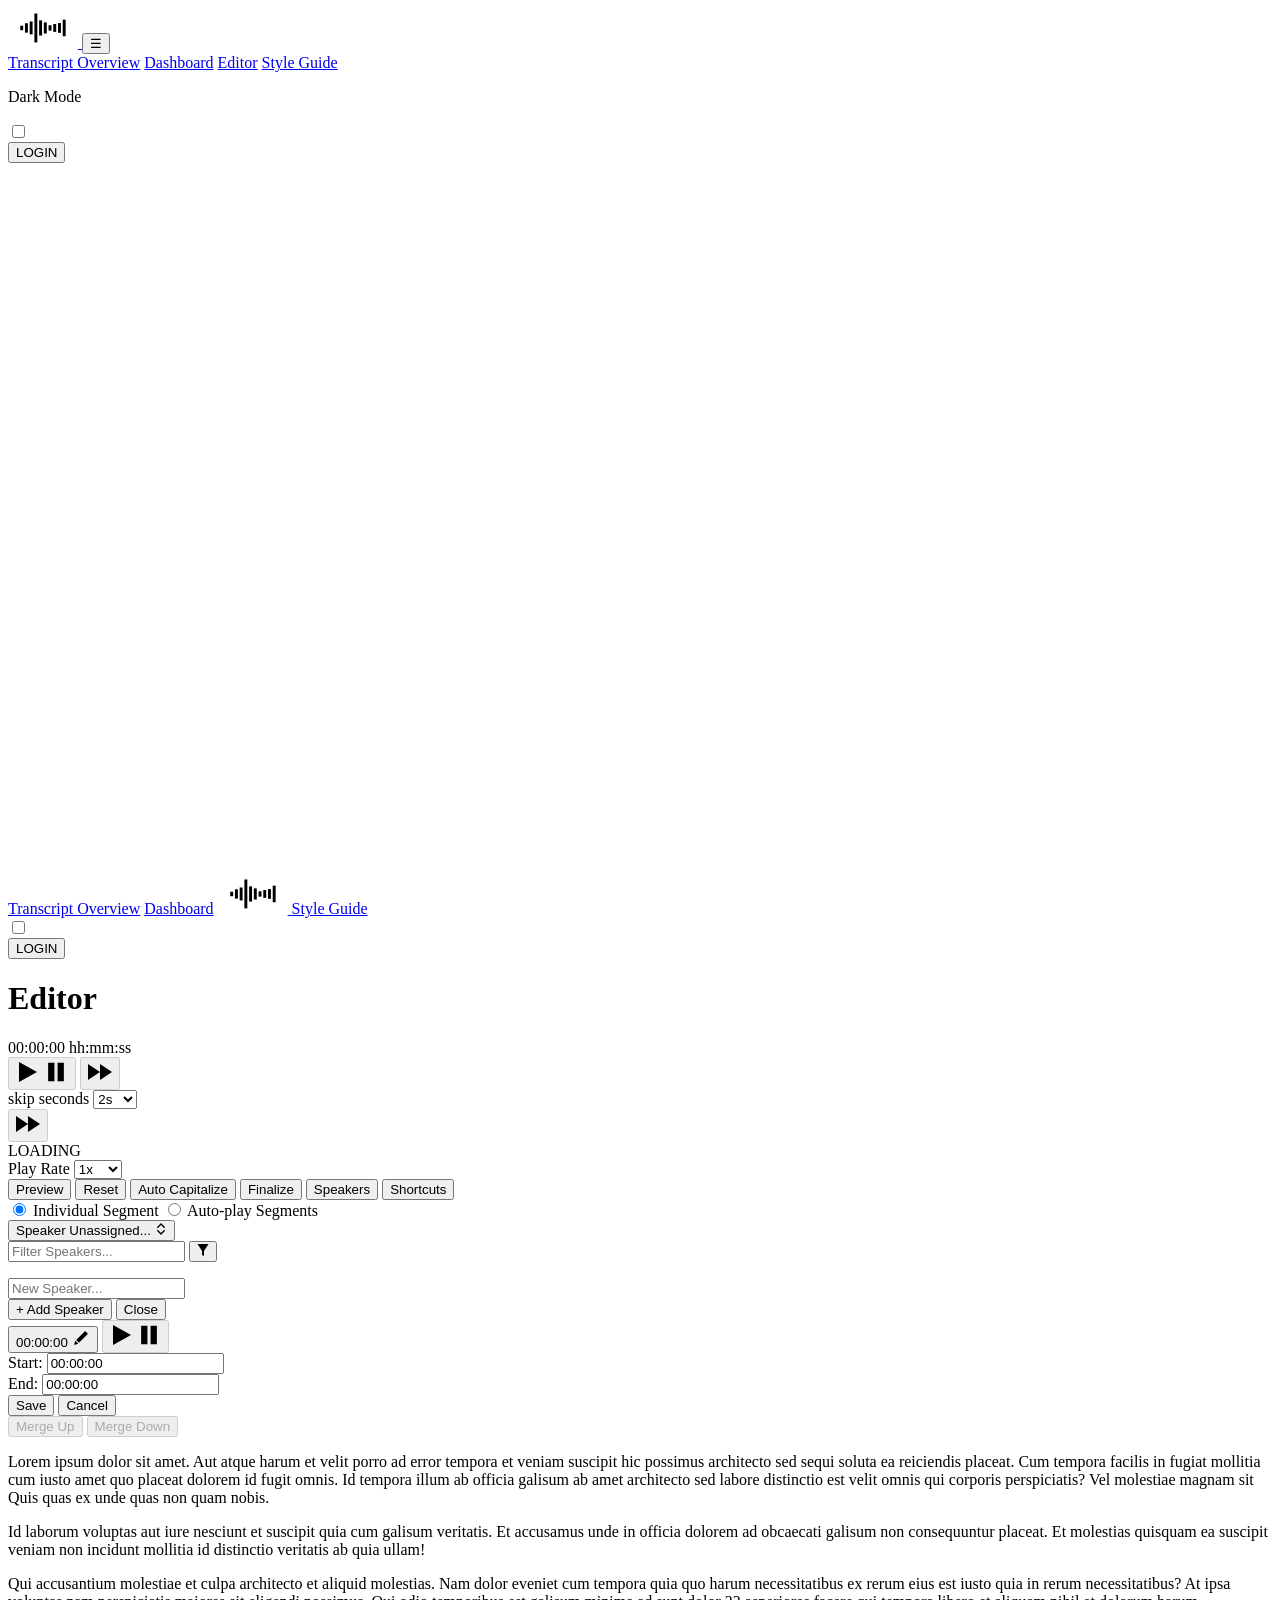
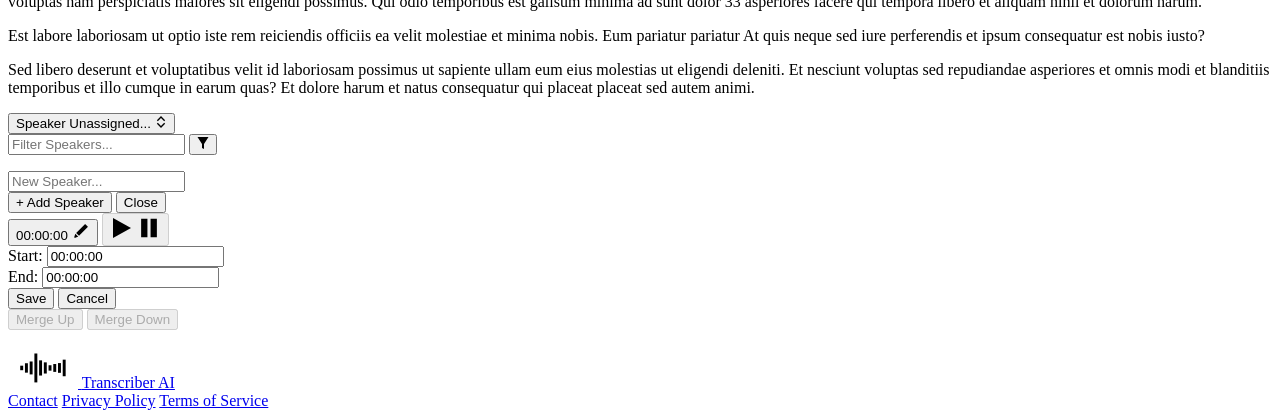
==== editor.html @ bf6d4cd0 "Initial commit" ====
<!doctype html>
<html lang="en" class="dark">

<head>
  <meta charset="UTF-8" />
  <link rel="icon" type="image/png" href="/portal/assets/transcriber_logo-flavicon-DVcnVPLh.png" />
  <meta name="viewport" content="width=device-width, initial-scale=1.0" />
  <title>Transcriber AI</title>
  <script type="module" crossorigin src="/portal/assets/main-BG_-lfPi.js"></script>
  <link rel="stylesheet" crossorigin href="/portal/assets/main-NK6e5gcP.css">
</head>

<body class="m-0 flex flex-col min-w-80 min-h-screen">
  <header class="flex sm:hidden justify-between p-4">
    <a class="hover:bg-transparent" href="/portal/">
      <svg width="70px" height="40px" role="image" viewBox="0 0 471 270" version="1.1"
        xmlns="http://www.w3.org/2000/svg" xmlns:xlink="http://www.w3.org/1999/xlink" xml:space="preserve"
        style="fill-rule:evenodd;clip-rule:evenodd;stroke-linejoin:round;stroke-miterlimit:1.5;">
        <title>Transcriber Logo</title>
        <g id="Transciber-Logo">
          <path
            d="M235.107,4.167L466.047,69.412L466.047,199.904L235.107,265.149L4.167,199.904L4.167,69.412L235.107,4.167Z"
            class="stroke-black dark:stroke-white" style="fill:none;stroke-width:8.33px;" />
          <g id="Wave">
            <rect x="368.607" y="78.678" width="19.803" height="111.961" class="fill-black dark:fill-white" />
            <rect x="336.74" y="101.739" width="19.803" height="65.838" class="fill-black dark:fill-white" />
            <rect x="304.873" y="108.167" width="19.803" height="52.981" class="fill-black dark:fill-white" />
            <rect x="273.006" y="116.445" width="19.803" height="36.426" class="fill-black dark:fill-white" />
            <rect x="241.139" y="96.951" width="19.803" height="75.414" class="fill-black dark:fill-white" />
            <rect x="209.272" y="83.455" width="19.803" height="102.407" class="fill-black dark:fill-white" />
            <rect x="177.405" y="37.038" width="19.803" height="195.241" class="fill-black dark:fill-white" />
            <rect x="145.537" y="91.024" width="19.803" height="87.268" class="fill-black dark:fill-white" />
            <rect x="113.67" y="102.878" width="19.803" height="63.559" class="fill-black dark:fill-white" />
            <rect x="81.803" y="119.384" width="19.803" height="30.549" class="fill-black dark:fill-white" />
          </g>
        </g>
      </svg>
    </a>
    <button id="toggle-nav" class="border px-4">&#9776;</button>
    <div id="mobile-nav" style="height: calc(100vh - 5rem);" class="hidden absolute top-20 left-0 w-full z-10 bg-white dark:bg-black flex-col divide-y divide-gray-dark">
      <a class="text-black dark:text-white flex-1 flex justify-center items-center" href="/portal/transcript-overview.html">Transcript
        Overview</a>
      <a class="text-black dark:text-white flex-1 flex justify-center items-center" href="/portal/user-dashboard.html">Dashboard</a>
      <a class="text-black dark:text-white flex-1 flex justify-center items-center" href="/portal/editor.html">Editor</a>
      <a class="text-black dark:text-white flex-1 flex justify-center items-center" href="/portal/style-guide.html">Style Guide</a>
      <div class="flex justify-between items-center p-4">
        <p>Dark Mode</p>
        <div class="darkmode-toggle toggle-switch">
          <label class="switch-label">
            <input type="checkbox" class="switch" name="darkmode">
            <span class="slider"></span>
          </label>
        </div>
      </div>
      <button class="p-4">LOGIN</button>
    </div>
  </header>
  <header class="w-full max-w-screen-xl mx-auto p-4 hidden sm:flex place-items-center border-b border-gray">
    <div id="nav" class="flex flex-col sm:flex-row justify-center items-center flex-1 gap-4">
      <a class="text-black dark:text-white" href="/portal/transcript-overview.html">Transcript
        Overview</a>
      <a class="text-black dark:text-white" href="/portal/user-dashboard.html">Dashboard</a>
      <a class="hover:bg-transparent" href="/portal/">
        <svg width="70px" height="40px" role="image" viewBox="0 0 471 270" version="1.1"
          xmlns="http://www.w3.org/2000/svg" xmlns:xlink="http://www.w3.org/1999/xlink" xml:space="preserve"
          style="fill-rule:evenodd;clip-rule:evenodd;stroke-linejoin:round;stroke-miterlimit:1.5;">
          <title>Transcriber Logo</title>
          <g id="Transciber-Logo">
            <path
              d="M235.107,4.167L466.047,69.412L466.047,199.904L235.107,265.149L4.167,199.904L4.167,69.412L235.107,4.167Z"
              class="stroke-black dark:stroke-white" style="fill:none;stroke-width:8.33px;" />
            <g id="Wave">
              <rect x="368.607" y="78.678" width="19.803" height="111.961" class="fill-black dark:fill-white" />
              <rect x="336.74" y="101.739" width="19.803" height="65.838" class="fill-black dark:fill-white" />
              <rect x="304.873" y="108.167" width="19.803" height="52.981" class="fill-black dark:fill-white" />
              <rect x="273.006" y="116.445" width="19.803" height="36.426" class="fill-black dark:fill-white" />
              <rect x="241.139" y="96.951" width="19.803" height="75.414" class="fill-black dark:fill-white" />
              <rect x="209.272" y="83.455" width="19.803" height="102.407" class="fill-black dark:fill-white" />
              <rect x="177.405" y="37.038" width="19.803" height="195.241" class="fill-black dark:fill-white" />
              <rect x="145.537" y="91.024" width="19.803" height="87.268" class="fill-black dark:fill-white" />
              <rect x="113.67" y="102.878" width="19.803" height="63.559" class="fill-black dark:fill-white" />
              <rect x="81.803" y="119.384" width="19.803" height="30.549" class="fill-black dark:fill-white" />
            </g>
          </g>
        </svg>
      </a>
      <a class="text-black dark:text-white" href="/portal/style-guide.html">Style Guide</a>
    </div>
    <div class="flex flex-col sm:flex-row place-items-center gap-4">
      <div class="darkmode-toggle toggle-switch">
        <label class="switch-label">
          <input type="checkbox" class="switch" name="darkmode">
          <span class="slider"></span>
        </label>
      </div>
      <button class="btn">LOGIN</button>
    </div>
  </header>
  <div class="flex-1 max-w-screen-xl w-full flex flex-col mx-auto pt-8 px-4 xl:px-0">
    <h1>Editor</h1>
    <div id="player--main" class="flex border border-b-0">
      <div class="grid">
        <div class="flex flex-col justify-center items-center p-4 border-b">
          <span id="player--timer" class="text-4xl">00:00:00</span>
          <span id="player--total-time" class="text-gray">hh:mm:ss</span>
        </div>
        <div class="flex">
          <button 
          disabled 
          id="player--play-pause" 
          class="px-4 disabled:cursor-not-allowed disabled:hover:bg-transparent flex justify-center items-center group"> 
            <svg xmlns="http://www.w3.org/2000/svg"
             id="play-svg"
             width="24" 
             height="24" 
             viewBox="0 0 24 24" 
             class="fill-black dark:fill-white group-hover:fill-black group-hover:fill-black  dark:group-disabled:fill-gray">
              <path d="M3 22v-20l18 10-18 10z"/>
            </svg>
            <svg xmlns="http://www.w3.org/2000/svg"
             id="pause-svg"
             width="24" 
             height="24" 
             viewBox="0 0 24 24"
             class="hidden fill-black dark:fill-white group-hover:fill-black group-hover:fill-black dark:group-disabled:fill-gray">
                <path d="M10.426 21.248H4.13V2.752h6.296v18.496ZM19.87 2.752h-6.296v18.496h6.296V2.752Z"/>
            </svg>
          </button>
          <button 
          disabled 
          id="player--skip-back" 
          class="px-4 border-r rotate-180 disabled:cursor-not-allowed disabled:hover:bg-transparent flex justify-center items-center group"> 
            <svg xmlns="http://www.w3.org/2000/svg" 
            width="24"
            height="24" 
            viewBox="0 0 24 24"
            class="fill-black dark:fill-white group-hover:fill-black group-hover:fill-black  dark:group-disabled:fill-gray">
              <path d="M12 12l-12 8v-16l12 8zm0-8v16l12-8-12-8z"/>
            </svg>
          </button>
          <div class="flex border-x justify-center items-center gap-2">
            <label for="player--skip-seconds" class="sr-only">skip seconds</label>
            <select class="text-center p-2 transition ease-in-out duration-150" id="player--skip-seconds">
              <option value="2" selected>2s</option>
              <option value="3">3s</option>
              <option value="4">4s</option>
              <option value="5">5s</option>
              <option value="6">6s</option>
              <option value="7">7s</option>
              <option value="8">8s</option>
              <option value="9">9s</option>
              <option value="10">10s</option>
            </select>
          </div>
          <button 
          disabled 
          id="player--skip-forward" 
          class="px-4 disabled:cursor-not-allowed disabled:hover:bg-transparent flex justify-center items-center group"> 
            <svg xmlns="http://www.w3.org/2000/svg" 
            width="24" 
            height="24" 
            viewBox="0 0 24 24"
            class="fill-black dark:fill-white group-hover:fill-black group-hover:fill-black  dark:group-disabled:fill-gray">
              <path d="M12 12l-12 8v-16l12 8zm0-8v16l12-8-12-8z"/>
            </svg>
          </button>
        </div>
        
      </div>
      
      <div id="waveform" class="border-l flex-1 overflow-x-auto flex justify-center items-center">
        <div id="waveform--loader" class="w-28">LOADING<span data-spinner="simpleDots"></span></div>
      </div>
    </div>
    <div id="player--extras" class="flex flex-row flex-wrap border border-b-0">
      <div class="flex border-b border-r p-2 justify-center items-center gap-2">
        <label for="player--play-rate" class="sr-only">Play Rate</label>
        <select class="text-center transition ease-in-out duration-150" id="player--play-rate">
          <option value="1" selected>1x</option>
          <option value="1.1">1.1x</option>
          <option value="1.2">1.2x</option>
          <option value="1.3">1.3x</option>
          <option value="1.4">1.4x</option>
          <option value="1.5">1.5x</option>
          <option value="2">2x</option>
        </select>
      </div>
      <button id="player--preview" class="px-4 py-2 border-b border-r flex-1 ">Preview</button>
      <button id="player--reset" class="px-4 py-2 border-b border-r flex-1 ">Reset</button>
      <button id="player--capitalize" class="px-4 py-2 border-b border-r flex-1 whitespace-nowrap">Auto Capitalize</button>
      <button id="player--finalize" class="px-4 py-2 border-b border-r flex-1 self-baseline sm:self-auto">Finalize</button>
      <button id="player--speakers" class="px-4 py-2 border-b border-r flex-1 self-baseline sm:self-auto">Speakers</button>
      <button id="player--shortcuts" class="px-4 py-2 border-b border-r flex-1 self-baseline sm:self-auto">Shortcuts</button>
      <form id="player--segments" class="flex-1 btn-group flex-col sm:flex-row border-b">
        <input id="segment-single" value="single" name="segment-choice" type="radio" checked>
        <label for="segment-single" class="btn-group--label flex-1 flex justify-center items-center text-center border-none whitespace-nowrap">Individual Segment</label>
        <input id="segment-auto" value="auto" name="segment-choice" type="radio">
        <label for="segment-auto" class="btn-group--label flex-1 flex justify-center items-center text-center border-none whitespace-nowrap">Auto-play Segments</label>
      </form>
    </div>

    <!-- Individual Segment -->
    <div class="segment border flex my-8">
      <div class="segment--controls flex flex-col relative w-56 border-r mb-[-1px]">
        <!--  speaker -->
        <button role="button" class="segment--speaker-select flex justify-between items-center p-2 border-b group">
          <span class="segment--speaker-assigned">Speaker Unassigned...</span>
          <svg xmlns="http://www.w3.org/2000/svg" width="12px" height="12px" viewBox="0 0 24 24">
            <path class="group-hover:fill-white fill-black dark:group-hover:fill-black dark:fill-white"
            d="m3.719 15.434 1.952-1.992 6.332 6.573 6.326-6.573 1.952 1.992L12.003 24l-8.284-8.566ZM3.719 8.566l1.952 1.992 6.332-6.573 6.326 6.573 1.952-1.992L12.003 0 3.719 8.566Z"/>
          </svg>
        </button>
        <div class="segment--speaker hidden border flex flex-col max-w-80 absolute bg-white dark:bg-black">
          <div class="segment--speaker-filter flex border-b transition ease-in-out duration-150">
            <input type="text" name="filter-speakers" class="flex-1 border-l px-4 py-2" placeholder="Filter Speakers...">
            <button
              class="px-4 py-2 group">
              <svg xmlns="http://www.w3.org/2000/svg" width="12" height="12" viewBox="0 0 24 24">
                <path 
                 class="group-hover:fill-white fill-black dark:group-hover:fill-black dark:fill-white"
                 d="M1 0h22l-9 14.094v9.906l-4-2v-7.906z"/>
              </svg>
            </button>
          </div>
          <ul class="segment--speaker-dropdown overflow-auto">
            <!-- filled by js -->
          </ul>
          <div class="segment--speaker-new flex border-t">
            <input type="text" name="new-speaker" class="flex-1 border-l px-4 py-2" placeholder="New Speaker...">
          </div>
          <button class="segment--speaker-add border-t py-2 px-4">+ Add Speaker</button>
          <button class="segment--speaker-close border-t py-2 px-4">Close</button>
        </div>
        <!-- Segment's time and play/pause -->
        <div class="flex">
          <button role="button" aria-label="edit time" class="segment--edit-time-btn text-xl py-2 p-4 flex items-center justify-center flex-1 border-r group">
            <span>00:00:00</span>
            <svg
             width="18"
             height="18"
             class="fill-black dark:fill-white group-hover:fill-black group-hover:fill-black  dark:group-disabled:fill-gray ml-2" 
             viewBox="0 0 24 24" xmlns="http://www.w3.org/2000/svg">
              <path d="m4.481 15.659c-1.334 3.916-1.48 4.232-1.48 4.587 0 .528.46.749.749.749.352 0 .668-.137 4.574-1.492zm1.06-1.061 3.846 3.846 11.321-11.311c.195-.195.293-.45.293-.707 0-.255-.098-.51-.293-.706-.692-.691-1.742-1.74-2.435-2.432-.195-.195-.451-.293-.707-.293-.254 0-.51.098-.706.293z" />
            </svg>
          </button>
         
          <button 
            disabled
            role="button"
            aria-label="play pause"
            play-time="34"
            class="segment--play-pause px-4 disabled:cursor-not-allowed disabled:hover:bg-transparent flex justify-center items-center group"> 
              <svg xmlns="http://www.w3.org/2000/svg"
              width="24" 
              height="24" 
              viewBox="0 0 24 24" 
              class="fill-black play-svg dark:fill-white group-hover:fill-black group-hover:fill-black  dark:group-disabled:fill-gray">
                <path d="M3 22v-20l18 10-18 10z"/>
              </svg>
              <svg xmlns="http://www.w3.org/2000/svg"
              width="24" 
              height="24" 
              viewBox="0 0 24 24"
              class="hidden pause-svg fill-black dark:fill-white group-hover:fill-black group-hover:fill-black dark:group-disabled:fill-gray">
                  <path d="M10.426 21.248H4.13V2.752h6.296v18.496ZM19.87 2.752h-6.296v18.496h6.296V2.752Z"/>
              </svg>
          </button>
        </div>
        <div class="segment--edit-time hidden border-t">
          <div class="flex justify-center items-center px-4 pt-2">
            <span class="text-sm text-right w-12">Start:</span> <input type="text" name="start-time" maxlength="8" class="w-24 px-2" value="00:00:00">
          </div>
          <div class="flex justify-center items-center px-4 pb-2">
            <span class="text-sm text-right w-12">End:</span> <input type="text" name="end-time" maxlength="8" class="w-24 px-2" value="00:00:00">
          </div>
          <div class="flex items-center border-t">
            <button type="button" class="segment--edit-time-save text-sm px-4 py-2 flex-1 disabled:text-gray disabled:cursor-not-allowed border-r">Save</button>
            <button type="button" class="segment--edit-time-cancel text-sm px-4 py-2 flex-1 disabled:text-gray disabled:cursor-not-allowedr">Cancel</button>
          </div>
        </div>
        <!-- Segment's Merge Buttons -->
        <div class="flex border-t border-b">
          <button disabled class="merge-up flex-1 text-sm px-4 py-2 disabled:text-gray disabled:cursor-not-allowed border-r">Merge Up</button>
          <button disabled class="merge-down flex-1 whitespace-nowrap text-sm px-4 py-2 disabled:text-gray disabled:cursor-not-allowed">Merge Down</button>
        </div>
        
      </div>
      <div class="segment--text flex-1 py-2 px-4 focus:outline focus:outline-2 focus:outline-blue focus:outline-offset-[-4px]" contenteditable="true">
        <p>Lorem ipsum dolor sit amet. Aut atque harum et velit porro ad error tempora et veniam suscipit hic possimus architecto sed sequi 
          soluta ea reiciendis placeat. Cum tempora facilis in fugiat mollitia cum iusto amet quo placeat dolorem id fugit omnis. Id tempora 
          illum ab officia galisum ab amet architecto sed labore distinctio est velit omnis qui corporis perspiciatis? Vel molestiae magnam 
          sit Quis quas ex unde quas non quam nobis.</p>
        <p>Id laborum voluptas aut iure nesciunt et suscipit quia cum galisum veritatis. Et accusamus unde in officia dolorem ad obcaecati
          galisum non consequuntur placeat. Et molestias quisquam ea suscipit veniam non incidunt mollitia id distinctio veritatis ab quia ullam!</p>
        <p>Qui accusantium molestiae et culpa architecto et aliquid molestias. Nam dolor eveniet cum tempora quia quo harum necessitatibus ex rerum 
          eius est iusto quia in rerum necessitatibus? At ipsa voluptas nam perspiciatis maiores sit eligendi possimus. Qui odio temporibus est 
          galisum minima ad sunt dolor 33 asperiores facere qui tempora libero et aliquam nihil et dolorum harum. </p>
        <p>Est labore laboriosam ut optio iste rem reiciendis officiis ea velit molestiae et minima nobis. Eum pariatur pariatur At quis neque sed 
          iure perferendis et ipsum consequatur est nobis iusto? </p>
        <p>Sed libero deserunt et voluptatibus velit id laboriosam possimus ut sapiente ullam eum eius molestias ut eligendi deleniti. 
          Et nesciunt voluptas sed repudiandae asperiores et omnis modi et blanditiis temporibus et illo cumque in earum quas? Et dolore 
          harum et natus consequatur qui placeat placeat sed autem animi. </p>
      </div>
    </div>

        <!-- Individual Segment -->
        <div class="segment border flex my-8">
          <div class="segment--controls flex flex-col relative w-56 border-r mb-[-1px]">
            <!--  speaker -->
            <button role="button" class="segment--speaker-select flex justify-between items-center p-2 border-b group">
              <span class="segment--speaker-assigned">Speaker Unassigned...</span>
              <svg xmlns="http://www.w3.org/2000/svg" width="12px" height="12px" viewBox="0 0 24 24">
                <path class="group-hover:fill-white fill-black dark:group-hover:fill-black dark:fill-white"
                d="m3.719 15.434 1.952-1.992 6.332 6.573 6.326-6.573 1.952 1.992L12.003 24l-8.284-8.566ZM3.719 8.566l1.952 1.992 6.332-6.573 6.326 6.573 1.952-1.992L12.003 0 3.719 8.566Z"/>
              </svg>
            </button>
            <div class="segment--speaker hidden border flex flex-col max-w-80 absolute bg-white dark:bg-black">
              <div class="segment--speaker-filter flex border-b transition ease-in-out duration-150">
                <input type="text" name="filter-speakers" class="flex-1 border-l px-4 py-2" placeholder="Filter Speakers...">
                <button
                  class="px-4 py-2 group">
                  <svg xmlns="http://www.w3.org/2000/svg" width="12" height="12" viewBox="0 0 24 24">
                    <path 
                     class="group-hover:fill-white fill-black dark:group-hover:fill-black dark:fill-white"
                     d="M1 0h22l-9 14.094v9.906l-4-2v-7.906z"/>
                  </svg>
                </button>
              </div>
              <ul class="segment--speaker-dropdown overflow-auto">
                <!-- filled by js -->
              </ul>
              <div class="segment--speaker-new flex border-t">
                <input type="text" name="new-speaker" class="flex-1 border-l px-4 py-2" placeholder="New Speaker...">
              </div>
              <button class="segment--speaker-add border-t py-2 px-4">+ Add Speaker</button>
              <button class="segment--speaker-close border-t py-2 px-4">Close</button>
            </div>
            <!-- Segment's time and play/pause -->
            <div class="flex">
              <button role="button" aria-label="edit time" class="segment--edit-time-btn text-xl py-2 p-4 flex items-center justify-center flex-1 border-r group">
                <span>00:00:00</span>
                <svg
                 width="18"
                 height="18"
                 class="fill-black dark:fill-white group-hover:fill-black group-hover:fill-black  dark:group-disabled:fill-gray ml-2" 
                 viewBox="0 0 24 24" xmlns="http://www.w3.org/2000/svg">
                  <path d="m4.481 15.659c-1.334 3.916-1.48 4.232-1.48 4.587 0 .528.46.749.749.749.352 0 .668-.137 4.574-1.492zm1.06-1.061 3.846 3.846 11.321-11.311c.195-.195.293-.45.293-.707 0-.255-.098-.51-.293-.706-.692-.691-1.742-1.74-2.435-2.432-.195-.195-.451-.293-.707-.293-.254 0-.51.098-.706.293z" />
                </svg>
              </button>
             
              <button 
                disabled
                role="button"
                aria-label="play pause"
                play-time="55"
                class="segment--play-pause px-4 disabled:cursor-not-allowed disabled:hover:bg-transparent flex justify-center items-center group"> 
                  <svg xmlns="http://www.w3.org/2000/svg"
                  width="24" 
                  height="24" 
                  viewBox="0 0 24 24" 
                  class="fill-black play-svg dark:fill-white group-hover:fill-black group-hover:fill-black  dark:group-disabled:fill-gray">
                    <path d="M3 22v-20l18 10-18 10z"/>
                  </svg>
                  <svg xmlns="http://www.w3.org/2000/svg"
                  width="24" 
                  height="24" 
                  viewBox="0 0 24 24"
                  class="hidden pause-svg fill-black dark:fill-white group-hover:fill-black group-hover:fill-black dark:group-disabled:fill-gray">
                      <path d="M10.426 21.248H4.13V2.752h6.296v18.496ZM19.87 2.752h-6.296v18.496h6.296V2.752Z"/>
                  </svg>
              </button>
            </div>
            <div class="segment--edit-time hidden border-t">
              <div class="flex justify-center items-center px-4 pt-2">
                <span class="text-sm text-right w-12">Start:</span> <input type="text" name="start-time" maxlength="8" class="w-24 px-2" value="00:00:00">
              </div>
              <div class="flex justify-center items-center px-4 pb-2">
                <span class="text-sm text-right w-12">End:</span> <input type="text" name="end-time" maxlength="8" class="w-24 px-2" value="00:00:00">
              </div>
              <div class="flex items-center border-t">
                <button type="button" class="segment--edit-time-save text-sm px-4 py-2 flex-1 disabled:text-gray disabled:cursor-not-allowed border-r">Save</button>
                <button type="button" class="segment--edit-time-cancel text-sm px-4 py-2 flex-1 disabled:text-gray disabled:cursor-not-allowedr">Cancel</button>
              </div>
            </div>
            <!-- Segment's Merge Buttons -->
            <div class="flex border-t border-b">
              <button disabled class="merge-up flex-1 text-sm px-4 py-2 disabled:text-gray disabled:cursor-not-allowed border-r">Merge Up</button>
              <button disabled class="merge-down flex-1 text-sm whitespace-nowrap px-4 py-2 disabled:text-gray disabled:cursor-not-allowed">Merge Down</button>
            </div>
            
          </div>
          <div class="segment--text flex-1 py-2 px-4 focus:outline focus:outline-2 focus:outline-blue focus:outline-offset-[-4px]" contenteditable="true">
            
          </div>
        </div>
 
  </div> <!--  end of main content -->
  <footer
    class="w-full max-w-screen-xl mx-auto flex flex-col md:flex-row justify-between items-center gap-4 border-gray border-t py-8 px-4">
    <a href="#" class="flex items-center hover:bg-transparent hover:text-black dark:hover:text-white gap-4 font-serif font-bold text-black dark:text-white">
      <svg width="70px" height="40px" role="image" viewBox="0 0 471 270" version="1.1"
        xmlns="http://www.w3.org/2000/svg" xmlns:xlink="http://www.w3.org/1999/xlink" xml:space="preserve"
        style="fill-rule:evenodd;clip-rule:evenodd;stroke-linejoin:round;stroke-miterlimit:1.5;">
        <title>Transcriber Logo</title>
        <g id="Transciber-Logo">
          <path
            d="M235.107,4.167L466.047,69.412L466.047,199.904L235.107,265.149L4.167,199.904L4.167,69.412L235.107,4.167Z"
            class="stroke-black dark:stroke-white" style="fill:none;stroke-width:8.33px;" />
          <g id="Wave">
            <rect x="368.607" y="78.678" width="19.803" height="111.961" class="fill-black dark:fill-white" />
            <rect x="336.74" y="101.739" width="19.803" height="65.838" class="fill-black dark:fill-white" />
            <rect x="304.873" y="108.167" width="19.803" height="52.981" class="fill-black dark:fill-white" />
            <rect x="273.006" y="116.445" width="19.803" height="36.426" class="fill-black dark:fill-white" />
            <rect x="241.139" y="96.951" width="19.803" height="75.414" class="fill-black dark:fill-white" />
            <rect x="209.272" y="83.455" width="19.803" height="102.407" class="fill-black dark:fill-white" />
            <rect x="177.405" y="37.038" width="19.803" height="195.241" class="fill-black dark:fill-white" />
            <rect x="145.537" y="91.024" width="19.803" height="87.268" class="fill-black dark:fill-white" />
            <rect x="113.67" y="102.878" width="19.803" height="63.559" class="fill-black dark:fill-white" />
            <rect x="81.803" y="119.384" width="19.803" height="30.549" class="fill-black dark:fill-white" />
          </g>
        </g>
      </svg>
      <span class="text-3xl font-bold">Transcriber AI</span>
    </a>
    <div class="flex place-items-center gap-8">
      <a href="#" class="font-serif text-black dark:text-white text-2xl font-bold">Contact</a>
      <a href="#" class="font-serif text-black dark:text-white text-2xl font-bold">Privacy Policy</a>
      <a href="#" class="font-serif text-black dark:text-white text-2xl font-bold">Terms of Service</a>
    </div>
  </footer>

</body>

</html>
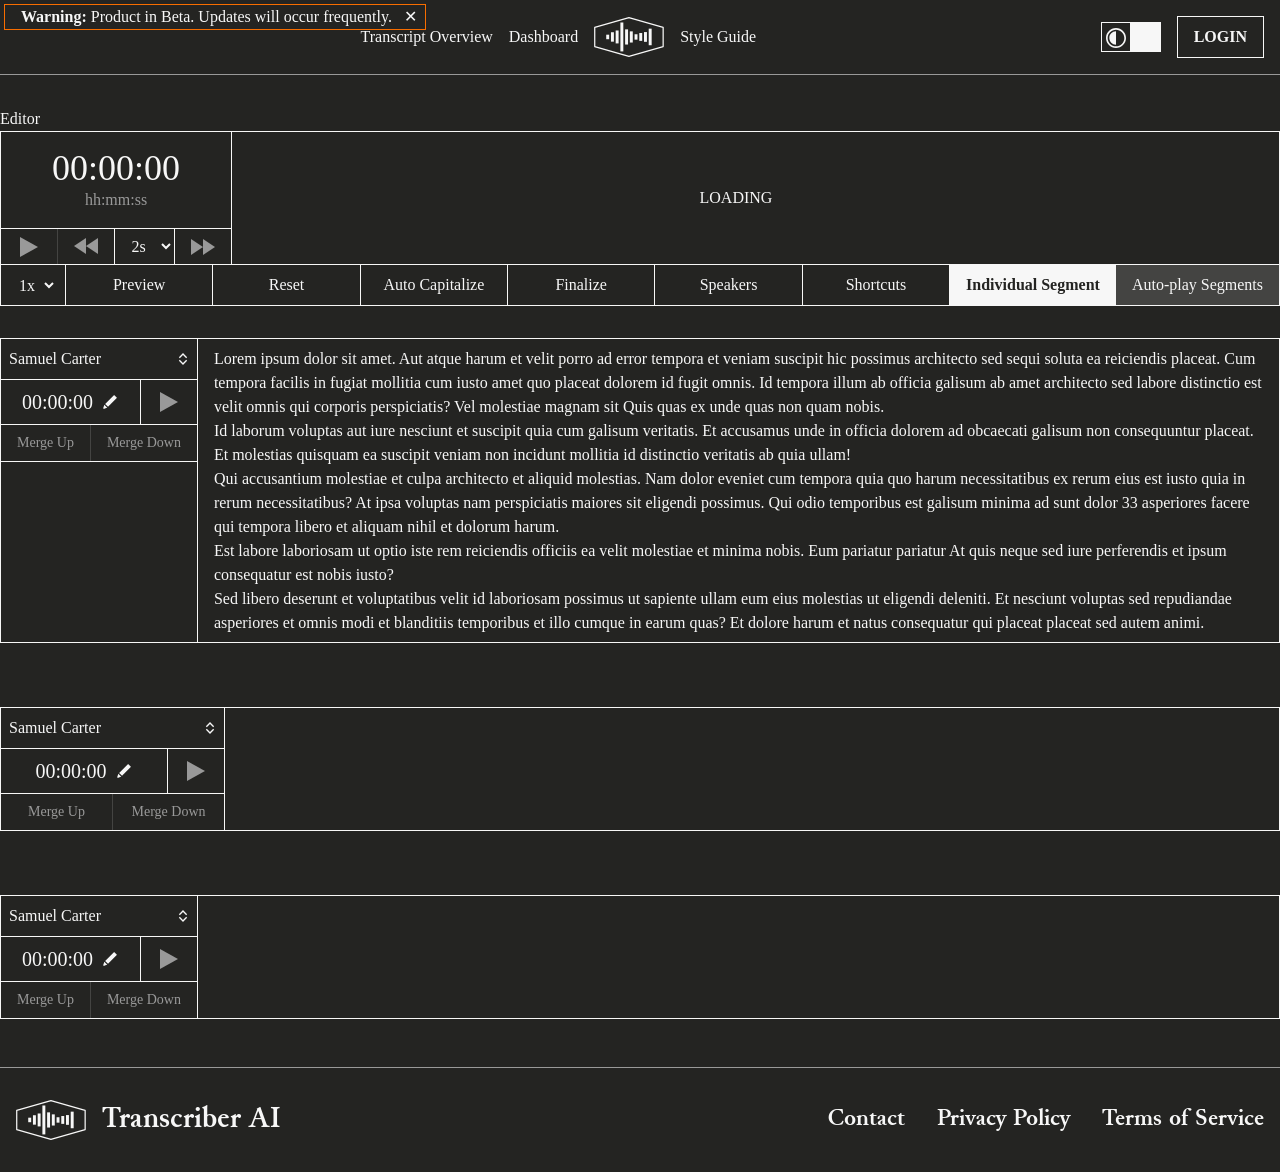
==== commit 823d9339: "remove old paths" ====
--- a/editor.html
+++ b/editor.html
@@ -1,19 +1,19 @@
 <!doctype html>
-<html lang="en" class="dark">
+<html lang="en" class="dark hidden">
 
 <head>
   <meta charset="UTF-8" />
-  <link rel="icon" type="image/png" href="/portal/assets/transcriber_logo-flavicon-DVcnVPLh.png" />
+  <link rel="icon" type="image/png" href="/assets/transcriber_logo-flavicon-DVcnVPLh.png" />
   <meta name="viewport" content="width=device-width, initial-scale=1.0" />
   <title>Transcriber AI</title> 
-  <script type="module" crossorigin src="/portal/assets/main-BG_-lfPi.js"></script>
-  <link rel="stylesheet" crossorigin href="/portal/assets/main-NK6e5gcP.css">
+  <script type="module" crossorigin src="/assets/main-DPgupwH3.js"></script>
+  <link rel="stylesheet" crossorigin href="/assets/main-DjX2tIfn.css">
 </head>
 
 <body class="m-0 flex flex-col min-w-80 min-h-screen">
   <header class="flex sm:hidden justify-between p-4">
-    <a class="hover:bg-transparent" href="/portal/">
+    <a class="hover:bg-transparent" href="/">
       <svg width="70px" height="40px" role="image" viewBox="0 0 471 270" version="1.1"
         xmlns="http://www.w3.org/2000/svg" xmlns:xlink="http://www.w3.org/1999/xlink" xml:space="preserve"
         style="fill-rule:evenodd;clip-rule:evenodd;stroke-linejoin:round;stroke-miterlimit:1.5;">
@@ -39,11 +39,11 @@
     </a>
     <button id="toggle-nav" class="border px-4">&#9776;</button>
     <div id="mobile-nav" style="height: calc(100vh - 5rem);" class="hidden absolute top-20 left-0 w-full z-10 bg-white dark:bg-black flex-col divide-y divide-gray-dark">
-      <a class="text-black dark:text-white flex-1 flex justify-center items-center" href="/portal/transcript-overview.html">Transcript
+      <a class="text-black dark:text-white flex-1 flex justify-center items-center" href="/transcript-overview.html">Transcript
         Overview</a>
-      <a class="text-black dark:text-white flex-1 flex justify-center items-center" href="/portal/user-dashboard.html">Dashboard</a>
-      <a class="text-black dark:text-white flex-1 flex justify-center items-center" href="/portal/editor.html">Editor</a>
-      <a class="text-black dark:text-white flex-1 flex justify-center items-center" href="/portal/style-guide.html">Style Guide</a>
+      <a class="text-black dark:text-white flex-1 flex justify-center items-center" href="/user-dashboard.html">Dashboard</a>
+      <a class="text-black dark:text-white flex-1 flex justify-center items-center" href="/editor.html">Editor</a>
+      <a class="text-black dark:text-white flex-1 flex justify-center items-center" href="/style-guide.html">Style Guide</a>
       <div class="flex justify-between items-center p-4">
         <p>Dark Mode</p>
         <div class="darkmode-toggle toggle-switch">
@@ -58,10 +58,10 @@
   </header>
   <header class="w-full max-w-screen-xl mx-auto p-4 hidden sm:flex place-items-center border-b border-gray">
     <div id="nav" class="flex flex-col sm:flex-row justify-center items-center flex-1 gap-4">
-      <a class="text-black dark:text-white" href="/portal/transcript-overview.html">Transcript
+      <a class="text-black dark:text-white" href="/transcript-overview.html">Transcript
         Overview</a>
-      <a class="text-black dark:text-white" href="/portal/user-dashboard.html">Dashboard</a>
-      <a class="hover:bg-transparent" href="/portal/">
+      <a class="text-black dark:text-white" href="/user-dashboard.html">Dashboard</a>
+      <a class="hover:bg-transparent" href="/">
         <svg width="70px" height="40px" role="image" viewBox="0 0 471 270" version="1.1"
           xmlns="http://www.w3.org/2000/svg" xmlns:xlink="http://www.w3.org/1999/xlink" xml:space="preserve"
           style="fill-rule:evenodd;clip-rule:evenodd;stroke-linejoin:round;stroke-miterlimit:1.5;">
@@ -85,7 +85,7 @@
           </g>
         </svg>
       </a>
-      <a class="text-black dark:text-white" href="/portal/style-guide.html">Style Guide</a>
+      <a class="text-black dark:text-white" href="/style-guide.html">Style Guide</a>
     </div>
     <div class="flex flex-col sm:flex-row place-items-center gap-4">
       <div class="darkmode-toggle toggle-switch">
@@ -97,8 +97,17 @@
       <button class="btn">LOGIN</button>
     </div>
   </header>
-  <div class="flex-1 max-w-screen-xl w-full flex flex-col mx-auto pt-8 px-4 xl:px-0">
+
+  <div id="beta-warning" class="hidden fixed top-0 left-0 right-0 items-center p-1">
+    <div class="border border-orange bg-white text-black dark:bg-black dark:text-white pl-4">
+      <span class="font-bold">Warning:</span> Product in Beta. Updates will occur frequently.
+      <button type="button" id="close-warning" class="px-2"> &#10005; </button>
+    </div>
+  </div>
+  
+  <div class="flex-1 max-w-screen-xl w-full flex flex-col mx-auto pt-8 p-4 xl:px-0">
     <h1>Editor</h1>
+    <div class="dropdown-overlay hidden"></div>
     <div id="player--main" class="flex border border-b-0">
       <div class="grid">
         <div class="flex flex-col justify-center items-center p-4 border-b">
@@ -115,7 +124,7 @@
              width="24" 
              height="24" 
              viewBox="0 0 24 24" 
-             class="fill-black dark:fill-white group-hover:fill-black group-hover:fill-black  dark:group-disabled:fill-gray">
+             class="fill-black dark:fill-white group-hover:fill-white dark:group-hover:fill-black  dark:group-disabled:fill-gray">
               <path d="M3 22v-20l18 10-18 10z"/>
             </svg>
             <svg xmlns="http://www.w3.org/2000/svg"
@@ -123,7 +132,7 @@
              width="24" 
              height="24" 
              viewBox="0 0 24 24"
-             class="hidden fill-black dark:fill-white group-hover:fill-black group-hover:fill-black dark:group-disabled:fill-gray">
+             class="hidden fill-black dark:fill-white group-hover:fill-white dark:group-hover:fill-black dark:group-disabled:fill-gray">
                 <path d="M10.426 21.248H4.13V2.752h6.296v18.496ZM19.87 2.752h-6.296v18.496h6.296V2.752Z"/>
             </svg>
           </button>
@@ -135,7 +144,7 @@
             width="24"
             height="24" 
             viewBox="0 0 24 24"
-            class="fill-black dark:fill-white group-hover:fill-black group-hover:fill-black  dark:group-disabled:fill-gray">
+            class="fill-black dark:fill-white group-hover:fill-white dark:group-hover:fill-black  dark:group-disabled:fill-gray">
               <path d="M12 12l-12 8v-16l12 8zm0-8v16l12-8-12-8z"/>
             </svg>
           </button>
@@ -161,7 +170,7 @@
             width="24" 
             height="24" 
             viewBox="0 0 24 24"
-            class="fill-black dark:fill-white group-hover:fill-black group-hover:fill-black  dark:group-disabled:fill-gray">
+            class="fill-black dark:fill-white group-hover:fill-white dark:group-hover:fill-black  dark:group-disabled:fill-gray">
               <path d="M12 12l-12 8v-16l12 8zm0-8v16l12-8-12-8z"/>
             </svg>
           </button>
@@ -201,8 +210,8 @@
     </div>
 
     <!-- Individual Segment -->
-    <div class="segment border flex my-8">
-      <div class="segment--controls flex flex-col relative w-56 border-r mb-[-1px]">
+    <div class="segment border border-b-0 box-shadow-border-b flex my-8" start-time="34" end-time="48">
+      <div class="segment--controls flex flex-col relative max-w-80 border-r">
         <!--  speaker -->
         <button role="button" class="segment--speaker-select flex justify-between items-center p-2 border-b group">
           <span class="segment--speaker-assigned">Speaker Unassigned...</span>
@@ -211,26 +220,26 @@
             d="m3.719 15.434 1.952-1.992 6.332 6.573 6.326-6.573 1.952 1.992L12.003 24l-8.284-8.566ZM3.719 8.566l1.952 1.992 6.332-6.573 6.326 6.573 1.952-1.992L12.003 0 3.719 8.566Z"/>
           </svg>
         </button>
-        <div class="segment--speaker hidden border flex flex-col max-w-80 absolute bg-white dark:bg-black">
-          <div class="segment--speaker-filter flex border-b transition ease-in-out duration-150">
-            <input type="text" name="filter-speakers" class="flex-1 border-l px-4 py-2" placeholder="Filter Speakers...">
-            <button
-              class="px-4 py-2 group">
-              <svg xmlns="http://www.w3.org/2000/svg" width="12" height="12" viewBox="0 0 24 24">
-                <path 
-                 class="group-hover:fill-white fill-black dark:group-hover:fill-black dark:fill-white"
-                 d="M1 0h22l-9 14.094v9.906l-4-2v-7.906z"/>
-              </svg>
-            </button>
-          </div>
-          <ul class="segment--speaker-dropdown overflow-auto">
-            <!-- filled by js -->
-          </ul>
-          <div class="segment--speaker-new flex border-t">
-            <input type="text" name="new-speaker" class="flex-1 border-l px-4 py-2" placeholder="New Speaker...">
-          </div>
-          <button class="segment--speaker-add border-t py-2 px-4">+ Add Speaker</button>
-          <button class="segment--speaker-close border-t py-2 px-4">Close</button>
+        <div class="segment--speaker z-30 hidden border flex flex-col bg-white dark:bg-black">
+            <div class="segment--speaker-filter flex border-b transition ease-in-out duration-150">
+              <input type="text" name="filter-speakers" class="flex-1 px-4 py-2" placeholder="Filter Speakers...">
+              <button
+                class="px-4 py-2 group">
+                <svg xmlns="http://www.w3.org/2000/svg" width="12" height="12" viewBox="0 0 24 24">
+                  <path 
+                  class="group-hover:fill-white fill-black dark:group-hover:fill-black dark:fill-white"
+                  d="M1 0h22l-9 14.094v9.906l-4-2v-7.906z"/>
+                </svg>
+              </button>
+            </div>
+            <ul class="segment--speaker-dropdown overflow-auto">
+              <!-- filled by js -->
+            </ul>
+            <div class="segment--speaker-new flex border-t">
+              <input type="text" name="new-speaker" class="flex-1 px-4 py-2" placeholder="New Speaker...">
+            </div>
+            <button class="segment--speaker-add border-t py-2 px-4">+ Add Speaker</button>
+            <button class="segment--speaker-close border-t py-2 px-4">Close</button>
         </div>
         <!-- Segment's time and play/pause -->
         <div class="flex">
@@ -239,7 +248,7 @@
             <svg
              width="18"
              height="18"
-             class="fill-black dark:fill-white group-hover:fill-black group-hover:fill-black  dark:group-disabled:fill-gray ml-2" 
+             class="fill-black dark:fill-white dark:group-hover:fill-black group-hover:fill-white  dark:group-disabled:fill-gray ml-2" 
              viewBox="0 0 24 24" xmlns="http://www.w3.org/2000/svg">
               <path d="m4.481 15.659c-1.334 3.916-1.48 4.232-1.48 4.587 0 .528.46.749.749.749.352 0 .668-.137 4.574-1.492zm1.06-1.061 3.846 3.846 11.321-11.311c.195-.195.293-.45.293-.707 0-.255-.098-.51-.293-.706-.692-.691-1.742-1.74-2.435-2.432-.195-.195-.451-.293-.707-.293-.254 0-.51.098-.706.293z" />
             </svg>
@@ -249,20 +258,19 @@
             disabled
             role="button"
             aria-label="play pause"
-            play-time="34"
             class="segment--play-pause px-4 disabled:cursor-not-allowed disabled:hover:bg-transparent flex justify-center items-center group"> 
               <svg xmlns="http://www.w3.org/2000/svg"
               width="24" 
               height="24" 
               viewBox="0 0 24 24" 
-              class="fill-black play-svg dark:fill-white group-hover:fill-black group-hover:fill-black  dark:group-disabled:fill-gray">
+              class="fill-black play-svg dark:fill-white group-hover:fill-white dark:group-hover:fill-black  dark:group-disabled:fill-gray">
                 <path d="M3 22v-20l18 10-18 10z"/>
               </svg>
               <svg xmlns="http://www.w3.org/2000/svg"
               width="24" 
               height="24" 
               viewBox="0 0 24 24"
-              class="hidden pause-svg fill-black dark:fill-white group-hover:fill-black group-hover:fill-black dark:group-disabled:fill-gray">
+              class="hidden pause-svg fill-black dark:fill-white group-hover:fill-white dark:group-hover:black dark:group-disabled:fill-gray">
                   <path d="M10.426 21.248H4.13V2.752h6.296v18.496ZM19.87 2.752h-6.296v18.496h6.296V2.752Z"/>
               </svg>
           </button>
@@ -304,97 +312,185 @@
       </div>
     </div>
 
-        <!-- Individual Segment -->
-        <div class="segment border flex my-8">
-          <div class="segment--controls flex flex-col relative w-56 border-r mb-[-1px]">
-            <!--  speaker -->
-            <button role="button" class="segment--speaker-select flex justify-between items-center p-2 border-b group">
-              <span class="segment--speaker-assigned">Speaker Unassigned...</span>
-              <svg xmlns="http://www.w3.org/2000/svg" width="12px" height="12px" viewBox="0 0 24 24">
-                <path class="group-hover:fill-white fill-black dark:group-hover:fill-black dark:fill-white"
-                d="m3.719 15.434 1.952-1.992 6.332 6.573 6.326-6.573 1.952 1.992L12.003 24l-8.284-8.566ZM3.719 8.566l1.952 1.992 6.332-6.573 6.326 6.573 1.952-1.992L12.003 0 3.719 8.566Z"/>
+    <!-- Individual Segment -->
+    <div class="segment border border-b-0 box-shadow-border-b flex my-8" start-time="55" end-time="88">
+      <div class="segment--controls flex flex-col relative w-56 border-r">
+        <!--  speaker -->
+        <button role="button" class="segment--speaker-select flex justify-between items-center p-2 border-b group">
+          <span class="segment--speaker-assigned">Speaker Unassigned...</span>
+          <svg xmlns="http://www.w3.org/2000/svg" width="12px" height="12px" viewBox="0 0 24 24">
+            <path class="group-hover:fill-white fill-black dark:group-hover:fill-black dark:fill-white"
+            d="m3.719 15.434 1.952-1.992 6.332 6.573 6.326-6.573 1.952 1.992L12.003 24l-8.284-8.566ZM3.719 8.566l1.952 1.992 6.332-6.573 6.326 6.573 1.952-1.992L12.003 0 3.719 8.566Z"/>
+          </svg>
+        </button>
+        <div class="segment--speaker z-30 hidden border flex flex-col max-w-80 absolute bg-white dark:bg-black">
+          <div class="segment--speaker-filter flex border-b transition ease-in-out duration-150">
+            <input type="text" name="filter-speakers" class="flex-1 px-4 py-2" placeholder="Filter Speakers...">
+            <button
+              class="px-4 py-2 group">
+              <svg xmlns="http://www.w3.org/2000/svg" width="12" height="12" viewBox="0 0 24 24">
+                <path 
+                  class="group-hover:fill-white fill-black dark:group-hover:fill-black dark:fill-white"
+                  d="M1 0h22l-9 14.094v9.906l-4-2v-7.906z"/>
               </svg>
             </button>
-            <div class="segment--speaker hidden border flex flex-col max-w-80 absolute bg-white dark:bg-black">
-              <div class="segment--speaker-filter flex border-b transition ease-in-out duration-150">
-                <input type="text" name="filter-speakers" class="flex-1 border-l px-4 py-2" placeholder="Filter Speakers...">
-                <button
-                  class="px-4 py-2 group">
-                  <svg xmlns="http://www.w3.org/2000/svg" width="12" height="12" viewBox="0 0 24 24">
-                    <path 
-                     class="group-hover:fill-white fill-black dark:group-hover:fill-black dark:fill-white"
-                     d="M1 0h22l-9 14.094v9.906l-4-2v-7.906z"/>
-                  </svg>
-                </button>
-              </div>
-              <ul class="segment--speaker-dropdown overflow-auto">
-                <!-- filled by js -->
-              </ul>
-              <div class="segment--speaker-new flex border-t">
-                <input type="text" name="new-speaker" class="flex-1 border-l px-4 py-2" placeholder="New Speaker...">
-              </div>
-              <button class="segment--speaker-add border-t py-2 px-4">+ Add Speaker</button>
-              <button class="segment--speaker-close border-t py-2 px-4">Close</button>
-            </div>
-            <!-- Segment's time and play/pause -->
-            <div class="flex">
-              <button role="button" aria-label="edit time" class="segment--edit-time-btn text-xl py-2 p-4 flex items-center justify-center flex-1 border-r group">
-                <span>00:00:00</span>
-                <svg
-                 width="18"
-                 height="18"
-                 class="fill-black dark:fill-white group-hover:fill-black group-hover:fill-black  dark:group-disabled:fill-gray ml-2" 
-                 viewBox="0 0 24 24" xmlns="http://www.w3.org/2000/svg">
-                  <path d="m4.481 15.659c-1.334 3.916-1.48 4.232-1.48 4.587 0 .528.46.749.749.749.352 0 .668-.137 4.574-1.492zm1.06-1.061 3.846 3.846 11.321-11.311c.195-.195.293-.45.293-.707 0-.255-.098-.51-.293-.706-.692-.691-1.742-1.74-2.435-2.432-.195-.195-.451-.293-.707-.293-.254 0-.51.098-.706.293z" />
-                </svg>
-              </button>
-             
-              <button 
-                disabled
-                role="button"
-                aria-label="play pause"
-                play-time="55"
-                class="segment--play-pause px-4 disabled:cursor-not-allowed disabled:hover:bg-transparent flex justify-center items-center group"> 
-                  <svg xmlns="http://www.w3.org/2000/svg"
-                  width="24" 
-                  height="24" 
-                  viewBox="0 0 24 24" 
-                  class="fill-black play-svg dark:fill-white group-hover:fill-black group-hover:fill-black  dark:group-disabled:fill-gray">
-                    <path d="M3 22v-20l18 10-18 10z"/>
-                  </svg>
-                  <svg xmlns="http://www.w3.org/2000/svg"
-                  width="24" 
-                  height="24" 
-                  viewBox="0 0 24 24"
-                  class="hidden pause-svg fill-black dark:fill-white group-hover:fill-black group-hover:fill-black dark:group-disabled:fill-gray">
-                      <path d="M10.426 21.248H4.13V2.752h6.296v18.496ZM19.87 2.752h-6.296v18.496h6.296V2.752Z"/>
-                  </svg>
-              </button>
-            </div>
-            <div class="segment--edit-time hidden border-t">
-              <div class="flex justify-center items-center px-4 pt-2">
-                <span class="text-sm text-right w-12">Start:</span> <input type="text" name="start-time" maxlength="8" class="w-24 px-2" value="00:00:00">
-              </div>
-              <div class="flex justify-center items-center px-4 pb-2">
-                <span class="text-sm text-right w-12">End:</span> <input type="text" name="end-time" maxlength="8" class="w-24 px-2" value="00:00:00">
-              </div>
-              <div class="flex items-center border-t">
-                <button type="button" class="segment--edit-time-save text-sm px-4 py-2 flex-1 disabled:text-gray disabled:cursor-not-allowed border-r">Save</button>
-                <button type="button" class="segment--edit-time-cancel text-sm px-4 py-2 flex-1 disabled:text-gray disabled:cursor-not-allowedr">Cancel</button>
-              </div>
-            </div>
-            <!-- Segment's Merge Buttons -->
-            <div class="flex border-t border-b">
-              <button disabled class="merge-up flex-1 text-sm px-4 py-2 disabled:text-gray disabled:cursor-not-allowed border-r">Merge Up</button>
-              <button disabled class="merge-down flex-1 text-sm whitespace-nowrap px-4 py-2 disabled:text-gray disabled:cursor-not-allowed">Merge Down</button>
-            </div>
-            
-          </div>
-          <div class="segment--text flex-1 py-2 px-4 focus:outline focus:outline-2 focus:outline-blue focus:outline-offset-[-4px]" contenteditable="true">
-            
-          </div>
-        </div>
+          </div>
+          <ul class="segment--speaker-dropdown overflow-auto">
+            <!-- filled by js -->
+          </ul>
+          <div class="segment--speaker-new flex border-t">
+            <input type="text" name="new-speaker" class="flex-1 px-4 py-2" placeholder="New Speaker...">
+          </div>
+          <button class="segment--speaker-add border-t py-2 px-4">+ Add Speaker</button>
+          <button class="segment--speaker-close border-t py-2 px-4">Close</button>
+        </div>
+        <!-- Segment's time and play/pause -->
+        <div class="flex">
+          <button role="button" aria-label="edit time" class="segment--edit-time-btn text-xl py-2 p-4 flex items-center justify-center flex-1 border-r group">
+            <span>00:00:00</span>
+            <svg
+              width="18"
+              height="18"
+              class="fill-black dark:fill-white group-hover:fill-white dark:group-hover:fill-black  dark:group-disabled:fill-gray ml-2" 
+              viewBox="0 0 24 24" xmlns="http://www.w3.org/2000/svg">
+              <path d="m4.481 15.659c-1.334 3.916-1.48 4.232-1.48 4.587 0 .528.46.749.749.749.352 0 .668-.137 4.574-1.492zm1.06-1.061 3.846 3.846 11.321-11.311c.195-.195.293-.45.293-.707 0-.255-.098-.51-.293-.706-.692-.691-1.742-1.74-2.435-2.432-.195-.195-.451-.293-.707-.293-.254 0-.51.098-.706.293z" />
+            </svg>
+          </button>
+          
+          <button 
+            disabled
+            role="button"
+            aria-label="play pause"
+            class="segment--play-pause px-4 disabled:cursor-not-allowed disabled:hover:bg-transparent flex justify-center items-center group"> 
+              <svg xmlns="http://www.w3.org/2000/svg"
+              width="24" 
+              height="24" 
+              viewBox="0 0 24 24" 
+              class="fill-black play-svg dark:fill-white group-hover:fill-white dark:group-hover:fill-black  dark:group-disabled:fill-gray">
+                <path d="M3 22v-20l18 10-18 10z"/>
+              </svg>
+              <svg xmlns="http://www.w3.org/2000/svg"
+              width="24" 
+              height="24" 
+              viewBox="0 0 24 24"
+              class="hidden pause-svg fill-black dark:fill-white group-hover:fill-white dark:group-hover:fill-black dark:group-disabled:fill-gray">
+                  <path d="M10.426 21.248H4.13V2.752h6.296v18.496ZM19.87 2.752h-6.296v18.496h6.296V2.752Z"/>
+              </svg>
+          </button>
+        </div>
+        <div class="segment--edit-time hidden border-t">
+          <div class="flex justify-center items-center px-4 pt-2">
+            <span class="text-sm text-right w-12">Start:</span> <input type="text" name="start-time" maxlength="8" class="w-24 px-2" value="00:00:00">
+          </div>
+          <div class="flex justify-center items-center px-4 pb-2">
+            <span class="text-sm text-right w-12">End:</span> <input type="text" name="end-time" maxlength="8" class="w-24 px-2" value="00:00:00">
+          </div>
+          <div class="flex items-center border-t">
+            <button type="button" class="segment--edit-time-save text-sm px-4 py-2 flex-1 disabled:text-gray disabled:cursor-not-allowed border-r">Save</button>
+            <button type="button" class="segment--edit-time-cancel text-sm px-4 py-2 flex-1 disabled:text-gray disabled:cursor-not-allowedr">Cancel</button>
+          </div>
+        </div>
+        <!-- Segment's Merge Buttons -->
+        <div class="flex border-t border-b">
+          <button disabled class="merge-up flex-1 text-sm px-4 py-2 disabled:text-gray disabled:cursor-not-allowed border-r">Merge Up</button>
+          <button disabled class="merge-down flex-1 text-sm whitespace-nowrap px-4 py-2 disabled:text-gray disabled:cursor-not-allowed">Merge Down</button>
+        </div>
+        
+      </div>
+      <div class="segment--text flex-1 py-2 px-4 focus:outline focus:outline-2 focus:outline-blue focus:outline-offset-[-4px]" contenteditable="true">
+        
+      </div>
+    </div>
  
+    <!-- Individual Segment -->
+    <div class="segment border border-b-0 box-shadow-border-b flex my-8" start-time="55" end-time="88">
+      <div class="segment--controls flex flex-col relative max-w-80 border-r">
+        <!--  speaker -->
+        <button role="button" class="segment--speaker-select flex justify-between items-center p-2 border-b group">
+          <span class="segment--speaker-assigned">Speaker Unassigned...</span>
+          <svg xmlns="http://www.w3.org/2000/svg" width="12px" height="12px" viewBox="0 0 24 24">
+            <path class="group-hover:fill-white fill-black dark:group-hover:fill-black dark:fill-white"
+            d="m3.719 15.434 1.952-1.992 6.332 6.573 6.326-6.573 1.952 1.992L12.003 24l-8.284-8.566ZM3.719 8.566l1.952 1.992 6.332-6.573 6.326 6.573 1.952-1.992L12.003 0 3.719 8.566Z"/>
+          </svg>
+        </button>
+        <div class="segment--speaker z-30 hidden border flex flex-col  absolute bg-white dark:bg-black">
+          <div class="segment--speaker-filter flex border-b transition ease-in-out duration-150">
+            <input type="text" name="filter-speakers" class="flex-1 px-4 py-2" placeholder="Filter Speakers...">
+            <button
+              class="px-4 py-2 group">
+              <svg xmlns="http://www.w3.org/2000/svg" width="12" height="12" viewBox="0 0 24 24">
+                <path 
+                  class="group-hover:fill-white fill-black dark:group-hover:fill-black dark:fill-white"
+                  d="M1 0h22l-9 14.094v9.906l-4-2v-7.906z"/>
+              </svg>
+            </button>
+          </div>
+          <ul class="segment--speaker-dropdown overflow-auto">
+            <!-- filled by js -->
+          </ul>
+          <div class="segment--speaker-new flex border-t">
+            <input type="text" name="new-speaker" class="flex-1 px-4 py-2" placeholder="New Speaker...">
+          </div>
+          <button class="segment--speaker-add border-t py-2 px-4">+ Add Speaker</button>
+          <button class="segment--speaker-close border-t py-2 px-4">Close</button>
+        </div>
+        <!-- Segment's time and play/pause -->
+        <div class="flex">
+          <button role="button" aria-label="edit time" class="segment--edit-time-btn text-xl py-2 p-4 flex items-center justify-center flex-1 border-r group">
+            <span>00:00:00</span>
+            <svg
+              width="18"
+              height="18"
+              class="fill-black dark:fill-white group-hover:fill-white dark:group-hover:fill-black  dark:group-disabled:fill-gray ml-2" 
+              viewBox="0 0 24 24" xmlns="http://www.w3.org/2000/svg">
+              <path d="m4.481 15.659c-1.334 3.916-1.48 4.232-1.48 4.587 0 .528.46.749.749.749.352 0 .668-.137 4.574-1.492zm1.06-1.061 3.846 3.846 11.321-11.311c.195-.195.293-.45.293-.707 0-.255-.098-.51-.293-.706-.692-.691-1.742-1.74-2.435-2.432-.195-.195-.451-.293-.707-.293-.254 0-.51.098-.706.293z" />
+            </svg>
+          </button>
+          
+          <button 
+            disabled
+            role="button"
+            aria-label="play pause"
+            class="segment--play-pause px-4 disabled:cursor-not-allowed disabled:hover:bg-transparent flex justify-center items-center group"> 
+              <svg xmlns="http://www.w3.org/2000/svg"
+              width="24" 
+              height="24" 
+              viewBox="0 0 24 24" 
+              class="fill-black play-svg dark:fill-white group-hover:fill-white dark:group-hover:fill-black  dark:group-disabled:fill-gray">
+                <path d="M3 22v-20l18 10-18 10z"/>
+              </svg>
+              <svg xmlns="http://www.w3.org/2000/svg"
+              width="24" 
+              height="24" 
+              viewBox="0 0 24 24"
+              class="hidden pause-svg fill-black dark:fill-white group-hover:fill-white dark:group-hover:fill-black dark:group-disabled:fill-gray">
+                  <path d="M10.426 21.248H4.13V2.752h6.296v18.496ZM19.87 2.752h-6.296v18.496h6.296V2.752Z"/>
+              </svg>
+          </button>
+        </div>
+        <div class="segment--edit-time hidden border-t">
+          <div class="flex justify-center items-center px-4 pt-2">
+            <span class="text-sm text-right w-12">Start:</span> <input type="text" name="start-time" maxlength="8" class="w-24 px-2" value="00:00:00">
+          </div>
+          <div class="flex justify-center items-center px-4 pb-2">
+            <span class="text-sm text-right w-12">End:</span> <input type="text" name="end-time" maxlength="8" class="w-24 px-2" value="00:00:00">
+          </div>
+          <div class="flex items-center border-t">
+            <button type="button" class="segment--edit-time-save text-sm px-4 py-2 flex-1 disabled:text-gray disabled:cursor-not-allowed border-r">Save</button>
+            <button type="button" class="segment--edit-time-cancel text-sm px-4 py-2 flex-1 disabled:text-gray disabled:cursor-not-allowedr">Cancel</button>
+          </div>
+        </div>
+        <!-- Segment's Merge Buttons -->
+        <div class="flex border-t border-b">
+          <button disabled class="merge-up flex-1 text-sm px-4 py-2 disabled:text-gray disabled:cursor-not-allowed border-r">Merge Up</button>
+          <button disabled class="merge-down flex-1 text-sm whitespace-nowrap px-4 py-2 disabled:text-gray disabled:cursor-not-allowed">Merge Down</button>
+        </div>
+        
+      </div>
+      <div class="segment--text flex-1 py-2 px-4 focus:outline focus:outline-2 focus:outline-blue focus:outline-offset-[-4px]" contenteditable="true">
+        
+      </div>
+    </div>
   </div> <!--  end of main content -->
   <footer
     class="w-full max-w-screen-xl mx-auto flex flex-col md:flex-row justify-between items-center gap-4 border-gray border-t py-8 px-4">
--- a/assets/main-DjX2tIfn.css
+++ b/assets/main-DjX2tIfn.css
@@ -0,0 +1 @@
+:root{--tw-bg-opacity: 1;background-color:rgb(247 247 247 / var(--tw-bg-opacity));background-image:url(file:///C:/Users/DannyTran/Code/transcriber_fe/public/assets/img/noise.svg);background-repeat:repeat;font-family:JetBrainsMono,ui-monospace,SFMono-Regular,Menlo,Monaco,Consolas;--tw-text-opacity: 1;color:rgb(36 36 34 / var(--tw-text-opacity))}:root:where(.dark,.dark *){--tw-bg-opacity: 1;background-color:rgb(36 36 34 / var(--tw-bg-opacity));--tw-text-opacity: 1;color:rgb(247 247 247 / var(--tw-text-opacity))}:root{background-size:100px;color-scheme:light dark;font-synthesis:none;text-rendering:optimizeLegibility;-webkit-font-smoothing:antialiased;-moz-osx-font-smoothing:grayscale;--black: rgb(36, 36, 34);--white: #F7F7F7;--gray-dark: #444442;--gray-blue: #363951;--gray: #999999;--blue: #A3A8ff;--red: #FF6464;--orange: #f76d00;--yellow: #FFD24B;--green: #2ACA34;--blue-dark: #353DB1;--red-dark: #A42020;--orange-dark: #bc4d27;--gold: #886807;--green-dark: #0B6011 }*,:before,:after{--tw-border-spacing-x: 0;--tw-border-spacing-y: 0;--tw-translate-x: 0;--tw-translate-y: 0;--tw-rotate: 0;--tw-skew-x: 0;--tw-skew-y: 0;--tw-scale-x: 1;--tw-scale-y: 1;--tw-pan-x: ;--tw-pan-y: ;--tw-pinch-zoom: ;--tw-scroll-snap-strictness: proximity;--tw-gradient-from-position: ;--tw-gradient-via-position: ;--tw-gradient-to-position: ;--tw-ordinal: ;--tw-slashed-zero: ;--tw-numeric-figure: ;--tw-numeric-spacing: ;--tw-numeric-fraction: ;--tw-ring-inset: ;--tw-ring-offset-width: 0px;--tw-ring-offset-color: #fff;--tw-ring-color: rgb(59 130 246 / .5);--tw-ring-offset-shadow: 0 0 #0000;--tw-ring-shadow: 0 0 #0000;--tw-shadow: 0 0 #0000;--tw-shadow-colored: 0 0 #0000;--tw-blur: ;--tw-brightness: ;--tw-contrast: ;--tw-grayscale: ;--tw-hue-rotate: ;--tw-invert: ;--tw-saturate: ;--tw-sepia: ;--tw-drop-shadow: ;--tw-backdrop-blur: ;--tw-backdrop-brightness: ;--tw-backdrop-contrast: ;--tw-backdrop-grayscale: ;--tw-backdrop-hue-rotate: ;--tw-backdrop-invert: ;--tw-backdrop-opacity: ;--tw-backdrop-saturate: ;--tw-backdrop-sepia: ;--tw-contain-size: ;--tw-contain-layout: ;--tw-contain-paint: ;--tw-contain-style: }::backdrop{--tw-border-spacing-x: 0;--tw-border-spacing-y: 0;--tw-translate-x: 0;--tw-translate-y: 0;--tw-rotate: 0;--tw-skew-x: 0;--tw-skew-y: 0;--tw-scale-x: 1;--tw-scale-y: 1;--tw-pan-x: ;--tw-pan-y: ;--tw-pinch-zoom: ;--tw-scroll-snap-strictness: proximity;--tw-gradient-from-position: ;--tw-gradient-via-position: ;--tw-gradient-to-position: ;--tw-ordinal: ;--tw-slashed-zero: ;--tw-numeric-figure: ;--tw-numeric-spacing: ;--tw-numeric-fraction: ;--tw-ring-inset: ;--tw-ring-offset-width: 0px;--tw-ring-offset-color: #fff;--tw-ring-color: rgb(59 130 246 / .5);--tw-ring-offset-shadow: 0 0 #0000;--tw-ring-shadow: 0 0 #0000;--tw-shadow: 0 0 #0000;--tw-shadow-colored: 0 0 #0000;--tw-blur: ;--tw-brightness: ;--tw-contrast: ;--tw-grayscale: ;--tw-hue-rotate: ;--tw-invert: ;--tw-saturate: ;--tw-sepia: ;--tw-drop-shadow: ;--tw-backdrop-blur: ;--tw-backdrop-brightness: ;--tw-backdrop-contrast: ;--tw-backdrop-grayscale: ;--tw-backdrop-hue-rotate: ;--tw-backdrop-invert: ;--tw-backdrop-opacity: ;--tw-backdrop-saturate: ;--tw-backdrop-sepia: ;--tw-contain-size: ;--tw-contain-layout: ;--tw-contain-paint: ;--tw-contain-style: }*,:before,:after{box-sizing:border-box;border-width:0;border-style:solid;border-color:currentColor}:before,:after{--tw-content: ""}html,:host{line-height:1.5;-webkit-text-size-adjust:100%;-moz-tab-size:4;-o-tab-size:4;tab-size:4;font-family:ui-sans-serif,system-ui,sans-serif,"Apple Color Emoji","Segoe UI Emoji",Segoe UI Symbol,"Noto Color Emoji";font-feature-settings:normal;font-variation-settings:normal;-webkit-tap-highlight-color:transparent}body{margin:0;line-height:inherit}hr{height:0;color:inherit;border-top-width:1px}abbr:where([title]){-webkit-text-decoration:underline dotted;text-decoration:underline dotted}h1,h2,h3,h4,h5,h6{font-size:inherit;font-weight:inherit}a{color:inherit;text-decoration:inherit}b,strong{font-weight:bolder}code,kbd,samp,pre{font-family:JetBrainsMono,ui-monospace,SFMono-Regular,Menlo,Monaco,Consolas;font-feature-settings:normal;font-variation-settings:normal;font-size:1em}small{font-size:80%}sub,sup{font-size:75%;line-height:0;position:relative;vertical-align:baseline}sub{bottom:-.25em}sup{top:-.5em}table{text-indent:0;border-color:inherit;border-collapse:collapse}button,input,optgroup,select,textarea{font-family:inherit;font-feature-settings:inherit;font-variation-settings:inherit;font-size:100%;font-weight:inherit;line-height:inherit;letter-spacing:inherit;color:inherit;margin:0;padding:0}button,select{text-transform:none}button,input:where([type=button]),input:where([type=reset]),input:where([type=submit]){-webkit-appearance:button;background-color:transparent;background-image:none}:-moz-focusring{outline:auto}:-moz-ui-invalid{box-shadow:none}progress{vertical-align:baseline}::-webkit-inner-spin-button,::-webkit-outer-spin-button{height:auto}[type=search]{-webkit-appearance:textfield;outline-offset:-2px}::-webkit-search-decoration{-webkit-appearance:none}::-webkit-file-upload-button{-webkit-appearance:button;font:inherit}summary{display:list-item}blockquote,dl,dd,h1,h2,h3,h4,h5,h6,hr,figure,p,pre{margin:0}fieldset{margin:0;padding:0}legend{padding:0}ol,ul,menu{list-style:none;margin:0;padding:0}dialog{padding:0}textarea{resize:vertical}input::-moz-placeholder,textarea::-moz-placeholder{opacity:1;color:#9ca3af}input::placeholder,textarea::placeholder{opacity:1;color:#9ca3af}button,[role=button]{cursor:pointer}:disabled{cursor:default}img,svg,video,canvas,audio,iframe,embed,object{display:block;vertical-align:middle}img,video{max-width:100%;height:auto}[hidden]{display:none}@font-face{font-family:Junicode;src:local("Junicode"),url(/fonts/junicode/Junicode.ttf) format("truetype");font-style:normal}@font-face{font-family:Junicode;src:local("Junicode Bold"),url(/fonts/junicode/Junicode-Bold.ttf) format("truetype");font-weight:700}@font-face{font-family:Junicode;src:local("Junicode Italic"),url(/fonts/junicode/Junicode-Italic.ttf) format("truetype");font-style:italic}@font-face{font-family:Junicode;src:local("Junicode Bold Italic"),url(/fonts/junicode/Junicode-BoldItalic.ttf) format("truetype");font-weight:700;font-style:italic}@font-face{font-family:JetBrainsMono Regular;src:local("JetBrainsMono Regular"),url(/fonts/jetbrains-mono/JetBrainsMono-Regular.woff2) format("woff2")}@font-face{font-family:JetBrainsMono Bold;src:local("JetBrainsMono Bold"),url(/fonts/jetbrains-mono/JetBrainsMono-Bold.woff2) format("woff2");font-weight:700}@font-face{font-family:JetBrainsMono Italic;src:local("JetBrainsMono Italic"),url(/fonts/jetbrains-mono/JetBrainsMono-Italic.woff2) format("woff2");font-style:italic}@font-face{font-family:JetBrainsMono Bold Italic;src:local("JetBrainsMono Bold Italic"),url(/fonts/jetbrains-mono/JetBrainsMono-BoldItalic.woff2) format("woff2");font-weight:700;font-style:italic}hr{--tw-text-opacity: 1;color:rgb(68 68 66 / var(--tw-text-opacity))}a{--tw-text-opacity: 1;color:rgb(53 61 177 / var(--tw-text-opacity))}a:hover{--tw-bg-opacity: 1;background-color:rgb(163 168 255 / var(--tw-bg-opacity));--tw-text-opacity: 1;color:rgb(36 36 34 / var(--tw-text-opacity))}a:focus-visible{outline-style:solid;outline-width:2px;outline-color:#a3a8ff}a:where(.dark,.dark *){--tw-text-opacity: 1;color:rgb(163 168 255 / var(--tw-text-opacity))}a.btn{border-width:2px;--tw-border-opacity: 1;border-color:rgb(36 36 34 / var(--tw-border-opacity));padding:.5rem 1rem;--tw-text-opacity: 1;color:rgb(36 36 34 / var(--tw-text-opacity))}a.btn:hover{text-decoration-line:none}a.btn:where(.dark,.dark *){--tw-border-opacity: 1;border-color:rgb(247 247 247 / var(--tw-border-opacity));--tw-text-opacity: 1;color:rgb(247 247 247 / var(--tw-text-opacity))}a.btn:hover{--tw-border-opacity: 1;border-color:rgb(247 247 247 / var(--tw-border-opacity));--tw-bg-opacity: 1;background-color:rgb(36 36 34 / var(--tw-bg-opacity));--tw-text-opacity: 1;color:rgb(247 247 247 / var(--tw-text-opacity))}a.btn:hover:where(.dark,.dark *){--tw-border-opacity: 1;border-color:rgb(36 36 34 / var(--tw-border-opacity));--tw-bg-opacity: 1;background-color:rgb(247 247 247 / var(--tw-bg-opacity));--tw-text-opacity: 1;color:rgb(36 36 34 / var(--tw-text-opacity))}a.btn:focus:not(:focus-visible){outline:none;box-shadow:none}.container{width:100%}@media (min-width: 640px){.container{max-width:640px}}@media (min-width: 768px){.container{max-width:768px}}@media (min-width: 1024px){.container{max-width:1024px}}@media (min-width: 1280px){.container{max-width:1280px}}@media (min-width: 1536px){.container{max-width:1536px}}.sr-only{position:absolute;width:1px;height:1px;padding:0;margin:-1px;overflow:hidden;clip:rect(0,0,0,0);white-space:nowrap;border-width:0}.static{position:static}.fixed{position:fixed}.absolute{position:absolute}.relative{position:relative}.bottom-0{bottom:0}.left-0{left:0}.right-0{right:0}.top-0{top:0}.top-20{top:5rem}.z-10{z-index:10}.z-30{z-index:30}.col-span-1{grid-column:span 1 / span 1}.col-span-2{grid-column:span 2 / span 2}.col-span-4{grid-column:span 4 / span 4}.col-span-5{grid-column:span 5 / span 5}.float-right{float:right}.m-0{margin:0}.m-4{margin:1rem}.mx-auto{margin-left:auto;margin-right:auto}.my-2{margin-top:.5rem;margin-bottom:.5rem}.my-4{margin-top:1rem;margin-bottom:1rem}.my-8{margin-top:2rem;margin-bottom:2rem}.-mr-2{margin-right:-.5rem}.mb-2{margin-bottom:.5rem}.mb-32{margin-bottom:8rem}.mb-4{margin-bottom:1rem}.mb-8{margin-bottom:2rem}.ml-1{margin-left:.25rem}.ml-2{margin-left:.5rem}.ml-4{margin-left:1rem}.mr-4{margin-right:1rem}.mt-16{margin-top:4rem}.mt-2{margin-top:.5rem}.mt-4{margin-top:1rem}.mt-8{margin-top:2rem}.mt-auto{margin-top:auto}.block{display:block}.inline-block{display:inline-block}.flex{display:flex}.table{display:table}.grid{display:grid}.contents{display:contents}.hidden{display:none}.size-4{width:1rem;height:1rem}.h-16{height:4rem}.h-32{height:8rem}.h-64{height:16rem}.h-96{height:24rem}.h-full{height:100%}.min-h-screen{min-height:100vh}.w-1\/2{width:50%}.w-12{width:3rem}.w-24{width:6rem}.w-28{width:7rem}.w-32{width:8rem}.w-56{width:14rem}.w-64{width:16rem}.w-80{width:20rem}.w-96{width:24rem}.w-full{width:100%}.min-w-80{min-width:20rem}.max-w-80{max-width:20rem}.max-w-full{max-width:100%}.max-w-prose{max-width:65ch}.max-w-screen-xl{max-width:1280px}.flex-1{flex:1 1 0%}.rotate-180{--tw-rotate: 180deg;transform:translate(var(--tw-translate-x),var(--tw-translate-y)) rotate(var(--tw-rotate)) skew(var(--tw-skew-x)) skewY(var(--tw-skew-y)) scaleX(var(--tw-scale-x)) scaleY(var(--tw-scale-y))}.transform{transform:translate(var(--tw-translate-x),var(--tw-translate-y)) rotate(var(--tw-rotate)) skew(var(--tw-skew-x)) skewY(var(--tw-skew-y)) scaleX(var(--tw-scale-x)) scaleY(var(--tw-scale-y))}.select-none{-webkit-user-select:none;-moz-user-select:none;user-select:none}.resize{resize:both}.list-none{list-style-type:none}.grid-cols-2{grid-template-columns:repeat(2,minmax(0,1fr))}.grid-cols-4{grid-template-columns:repeat(4,minmax(0,1fr))}.grid-cols-6{grid-template-columns:repeat(6,minmax(0,1fr))}.flex-row{flex-direction:row}.flex-col{flex-direction:column}.flex-wrap{flex-wrap:wrap}.place-items-center{place-items:center}.content-end{align-content:flex-end}.items-center{align-items:center}.justify-end{justify-content:flex-end}.justify-center{justify-content:center}.justify-between{justify-content:space-between}.gap-2{gap:.5rem}.gap-4{gap:1rem}.gap-8{gap:2rem}.gap-x-4{-moz-column-gap:1rem;column-gap:1rem}.gap-x-8{-moz-column-gap:2rem;column-gap:2rem}.gap-y-4{row-gap:1rem}.space-y-2>:not([hidden])~:not([hidden]){--tw-space-y-reverse: 0;margin-top:calc(.5rem * calc(1 - var(--tw-space-y-reverse)));margin-bottom:calc(.5rem * var(--tw-space-y-reverse))}.divide-x>:not([hidden])~:not([hidden]){--tw-divide-x-reverse: 0;border-right-width:calc(1px * var(--tw-divide-x-reverse));border-left-width:calc(1px * calc(1 - var(--tw-divide-x-reverse)))}.divide-y>:not([hidden])~:not([hidden]){--tw-divide-y-reverse: 0;border-top-width:calc(1px * calc(1 - var(--tw-divide-y-reverse)));border-bottom-width:calc(1px * var(--tw-divide-y-reverse))}.divide-gray>:not([hidden])~:not([hidden]){--tw-divide-opacity: 1;border-color:rgb(153 153 153 / var(--tw-divide-opacity))}.divide-gray-dark>:not([hidden])~:not([hidden]){--tw-divide-opacity: 1;border-color:rgb(68 68 66 / var(--tw-divide-opacity))}.self-end{align-self:flex-end}.self-stretch{align-self:stretch}.self-baseline{align-self:baseline}.overflow-auto{overflow:auto}.overflow-x-auto{overflow-x:auto}.overflow-y-auto{overflow-y:auto}.whitespace-nowrap{white-space:nowrap}.border{border-width:1px}.border-2{border-width:2px}.border-x{border-left-width:1px;border-right-width:1px}.border-x-0{border-left-width:0px;border-right-width:0px}.border-y{border-top-width:1px;border-bottom-width:1px}.border-b{border-bottom-width:1px}.border-b-0{border-bottom-width:0px}.border-l{border-left-width:1px}.border-l-0{border-left-width:0px}.border-l-2{border-left-width:2px}.border-r{border-right-width:1px}.border-t{border-top-width:1px}.border-t-2{border-top-width:2px}.border-t-4{border-top-width:4px}.border-dashed{border-style:dashed}.border-none{border-style:none}.border-black{--tw-border-opacity: 1;border-color:rgb(36 36 34 / var(--tw-border-opacity))}.border-gray{--tw-border-opacity: 1;border-color:rgb(153 153 153 / var(--tw-border-opacity))}.border-gray-dark{--tw-border-opacity: 1;border-color:rgb(68 68 66 / var(--tw-border-opacity))}.border-green-dark{--tw-border-opacity: 1;border-color:rgb(11 96 17 / var(--tw-border-opacity))}.border-orange{--tw-border-opacity: 1;border-color:rgb(247 109 0 / var(--tw-border-opacity))}.border-white{--tw-border-opacity: 1;border-color:rgb(247 247 247 / var(--tw-border-opacity))}.bg-black{--tw-bg-opacity: 1;background-color:rgb(36 36 34 / var(--tw-bg-opacity))}.bg-blue{--tw-bg-opacity: 1;background-color:rgb(163 168 255 / var(--tw-bg-opacity))}.bg-blue-dark{--tw-bg-opacity: 1;background-color:rgb(53 61 177 / var(--tw-bg-opacity))}.bg-gold{--tw-bg-opacity: 1;background-color:rgb(136 104 7 / var(--tw-bg-opacity))}.bg-gray{--tw-bg-opacity: 1;background-color:rgb(153 153 153 / var(--tw-bg-opacity))}.bg-gray-dark{--tw-bg-opacity: 1;background-color:rgb(68 68 66 / var(--tw-bg-opacity))}.bg-green{--tw-bg-opacity: 1;background-color:rgb(42 202 52 / var(--tw-bg-opacity))}.bg-green-dark{--tw-bg-opacity: 1;background-color:rgb(11 96 17 / var(--tw-bg-opacity))}.bg-orange{--tw-bg-opacity: 1;background-color:rgb(247 109 0 / var(--tw-bg-opacity))}.bg-orange-dark{--tw-bg-opacity: 1;background-color:rgb(188 77 39 / var(--tw-bg-opacity))}.bg-red{--tw-bg-opacity: 1;background-color:rgb(255 100 100 / var(--tw-bg-opacity))}.bg-red-dark{--tw-bg-opacity: 1;background-color:rgb(164 32 32 / var(--tw-bg-opacity))}.bg-white{--tw-bg-opacity: 1;background-color:rgb(247 247 247 / var(--tw-bg-opacity))}.bg-yellow{--tw-bg-opacity: 1;background-color:rgb(255 210 75 / var(--tw-bg-opacity))}.fill-black{fill:#242422}.stroke-black{stroke:#242422}.p-0\.5{padding:.125rem}.p-1{padding:.25rem}.p-2{padding:.5rem}.p-4{padding:1rem}.p-8{padding:2rem}.px-1{padding-left:.25rem;padding-right:.25rem}.px-2{padding-left:.5rem;padding-right:.5rem}.px-4{padding-left:1rem;padding-right:1rem}.px-6{padding-left:1.5rem;padding-right:1.5rem}.px-8{padding-left:2rem;padding-right:2rem}.py-1{padding-top:.25rem;padding-bottom:.25rem}.py-2{padding-top:.5rem;padding-bottom:.5rem}.py-4{padding-top:1rem;padding-bottom:1rem}.py-8{padding-top:2rem;padding-bottom:2rem}.pb-2{padding-bottom:.5rem}.pb-4{padding-bottom:1rem}.pl-2{padding-left:.5rem}.pl-4{padding-left:1rem}.pr-2{padding-right:.5rem}.pr-4{padding-right:1rem}.pt-1{padding-top:.25rem}.pt-2{padding-top:.5rem}.pt-4{padding-top:1rem}.pt-8{padding-top:2rem}.text-left{text-align:left}.text-center{text-align:center}.text-right{text-align:right}.font-mono{font-family:JetBrainsMono,ui-monospace,SFMono-Regular,Menlo,Monaco,Consolas}.font-serif{font-family:Junicode,serif}.text-2xl{font-size:1.5rem;line-height:2rem}.text-3xl{font-size:1.875rem;line-height:2.25rem}.text-4xl{font-size:2.25rem;line-height:2.5rem}.text-lg{font-size:1.125rem;line-height:1.75rem}.text-sm{font-size:.875rem;line-height:1.25rem}.text-xl{font-size:1.25rem;line-height:1.75rem}.text-xs{font-size:.75rem;line-height:1rem}.font-bold{font-weight:700}.font-medium{font-weight:500}.uppercase{text-transform:uppercase}.capitalize{text-transform:capitalize}.italic{font-style:italic}.leading-none{line-height:1}.text-black{--tw-text-opacity: 1;color:rgb(36 36 34 / var(--tw-text-opacity))}.text-blue-dark{--tw-text-opacity: 1;color:rgb(53 61 177 / var(--tw-text-opacity))}.text-gold{--tw-text-opacity: 1;color:rgb(136 104 7 / var(--tw-text-opacity))}.text-gray{--tw-text-opacity: 1;color:rgb(153 153 153 / var(--tw-text-opacity))}.text-gray-dark{--tw-text-opacity: 1;color:rgb(68 68 66 / var(--tw-text-opacity))}.text-green{--tw-text-opacity: 1;color:rgb(42 202 52 / var(--tw-text-opacity))}.text-green-dark{--tw-text-opacity: 1;color:rgb(11 96 17 / var(--tw-text-opacity))}.text-red-dark{--tw-text-opacity: 1;color:rgb(164 32 32 / var(--tw-text-opacity))}.text-white{--tw-text-opacity: 1;color:rgb(247 247 247 / var(--tw-text-opacity))}.text-yellow{--tw-text-opacity: 1;color:rgb(255 210 75 / var(--tw-text-opacity))}.outline-dashed{outline-style:dashed}.outline-black{outline-color:#242422}.filter{filter:var(--tw-blur) var(--tw-brightness) var(--tw-contrast) var(--tw-grayscale) var(--tw-hue-rotate) var(--tw-invert) var(--tw-saturate) var(--tw-sepia) var(--tw-drop-shadow)}.transition{transition-property:color,background-color,border-color,text-decoration-color,fill,stroke,opacity,box-shadow,transform,filter,-webkit-backdrop-filter;transition-property:color,background-color,border-color,text-decoration-color,fill,stroke,opacity,box-shadow,transform,filter,backdrop-filter;transition-property:color,background-color,border-color,text-decoration-color,fill,stroke,opacity,box-shadow,transform,filter,backdrop-filter,-webkit-backdrop-filter;transition-timing-function:cubic-bezier(.4,0,.2,1);transition-duration:.15s}.transition-colors{transition-property:color,background-color,border-color,text-decoration-color,fill,stroke;transition-timing-function:cubic-bezier(.4,0,.2,1);transition-duration:.15s}.duration-150{transition-duration:.15s}.duration-300{transition-duration:.3s}.duration-700{transition-duration:.7s}.ease-in-out{transition-timing-function:cubic-bezier(.4,0,.2,1)}button:focus{outline-style:solid;outline-width:2px;outline-offset:-4px;outline-color:#a3a8ff}button{font-size:1em;font-family:inherit;cursor:pointer;transition:all .25s}button:hover:not(:disabled){--tw-border-opacity: 1;border-color:rgb(247 247 247 / var(--tw-border-opacity));--tw-bg-opacity: 1;background-color:rgb(36 36 34 / var(--tw-bg-opacity));--tw-text-opacity: 1;color:rgb(247 247 247 / var(--tw-text-opacity))}button:hover:not(:disabled):where(.dark,.dark *){--tw-border-opacity: 1;border-color:rgb(36 36 34 / var(--tw-border-opacity));--tw-bg-opacity: 1;background-color:rgb(247 247 247 / var(--tw-bg-opacity));--tw-text-opacity: 1;color:rgb(36 36 34 / var(--tw-text-opacity))}button:focus:not(:focus-visible){outline:none;box-shadow:none}button:disabled{--tw-border-opacity: 1;border-color:rgb(153 153 153 / var(--tw-border-opacity));--tw-text-opacity: 1;color:rgb(153 153 153 / var(--tw-text-opacity))}button:disabled:hover{cursor:not-allowed}button:disabled:where(.dark,.dark *){--tw-border-opacity: 1;border-color:rgb(68 68 66 / var(--tw-border-opacity))}.btn{border-width:1px;--tw-border-opacity: 1;border-color:rgb(36 36 34 / var(--tw-border-opacity));padding:.5rem 1rem;font-weight:700}.btn:focus{outline:2px solid transparent;outline-offset:2px;--tw-ring-offset-shadow: var(--tw-ring-inset) 0 0 0 var(--tw-ring-offset-width) var(--tw-ring-offset-color);--tw-ring-shadow: var(--tw-ring-inset) 0 0 0 calc(2px + var(--tw-ring-offset-width)) var(--tw-ring-color);box-shadow:var(--tw-ring-offset-shadow),var(--tw-ring-shadow),var(--tw-shadow, 0 0 #0000);--tw-ring-opacity: 1;--tw-ring-color: rgb(53 61 177 / var(--tw-ring-opacity));--tw-ring-offset-width: 4px;--tw-ring-offset-color: #F7F7F7}.btn:where(.dark,.dark *){--tw-border-opacity: 1;border-color:rgb(247 247 247 / var(--tw-border-opacity))}.btn:focus:where(.dark,.dark *){--tw-ring-opacity: 1;--tw-ring-color: rgb(163 168 255 / var(--tw-ring-opacity));--tw-ring-offset-color: #242422}.pill{display:inline-flex;border-radius:9999px;border-width:1px;--tw-border-opacity: 1;border-color:rgb(153 153 153 / var(--tw-border-opacity));padding-left:.5rem;padding-right:.5rem;font-size:.875rem;line-height:1.25rem}.pill--btn{display:inline-flex;border-radius:9999px;border-width:1px;--tw-border-opacity: 1;border-color:rgb(153 153 153 / var(--tw-border-opacity));padding-left:.5rem;padding-right:.5rem;font-size:.875rem;line-height:1.25rem;transition:all .25s}.pill--btn>button{font-size:0;line-height:0;transition:none}.pill--btn>button:after{content:"✕";font-size:12px;line-height:12px;padding-left:6px}.pill--btn>button:hover:not(:disabled){background-color:transparent}.pill--btn:hover:not(:disabled){--tw-border-opacity: 1;border-color:rgb(247 247 247 / var(--tw-border-opacity));--tw-bg-opacity: 1;background-color:rgb(36 36 34 / var(--tw-bg-opacity));--tw-text-opacity: 1;color:rgb(247 247 247 / var(--tw-text-opacity))}.pill--btn:hover:not(:disabled):where(.dark,.dark *){--tw-border-opacity: 1;border-color:rgb(36 36 34 / var(--tw-border-opacity));--tw-bg-opacity: 1;background-color:rgb(247 247 247 / var(--tw-bg-opacity));--tw-text-opacity: 1;color:rgb(36 36 34 / var(--tw-text-opacity))}select,input{--tw-bg-opacity: 1;background-color:rgb(247 247 247 / var(--tw-bg-opacity))}select:focus,input:focus{outline:2px solid transparent;outline-offset:2px;--tw-ring-offset-shadow: var(--tw-ring-inset) 0 0 0 var(--tw-ring-offset-width) var(--tw-ring-offset-color);--tw-ring-shadow: var(--tw-ring-inset) 0 0 0 calc(2px + var(--tw-ring-offset-width)) var(--tw-ring-color);box-shadow:var(--tw-ring-offset-shadow),var(--tw-ring-shadow),var(--tw-shadow, 0 0 #0000);--tw-ring-opacity: 1;--tw-ring-color: rgb(53 61 177 / var(--tw-ring-opacity));--tw-ring-offset-width: 4px;--tw-ring-offset-color: #F7F7F7}select:where(.dark,.dark *),input:where(.dark,.dark *){--tw-bg-opacity: 1;background-color:rgb(36 36 34 / var(--tw-bg-opacity))}select:focus:where(.dark,.dark *),input:focus:where(.dark,.dark *){--tw-ring-opacity: 1;--tw-ring-color: rgb(163 168 255 / var(--tw-ring-opacity));--tw-ring-offset-color: #242422}input::-moz-placeholder{--tw-text-opacity: 1;color:rgb(68 68 66 / var(--tw-text-opacity))}input::placeholder{--tw-text-opacity: 1;color:rgb(68 68 66 / var(--tw-text-opacity))}input:where(.dark,.dark *)::-moz-placeholder{--tw-text-opacity: 1;color:rgb(153 153 153 / var(--tw-text-opacity))}input:where(.dark,.dark *)::placeholder{--tw-text-opacity: 1;color:rgb(153 153 153 / var(--tw-text-opacity))}input:disabled{--tw-border-opacity: 1;border-color:rgb(153 153 153 / var(--tw-border-opacity))}input:disabled:hover{cursor:not-allowed}input:disabled:where(.dark,.dark *){--tw-border-opacity: 1;border-color:rgb(68 68 66 / var(--tw-border-opacity))}input:disabled::-moz-placeholder{--tw-text-opacity: 1;color:rgb(153 153 153 / var(--tw-text-opacity))}input:disabled::placeholder{--tw-text-opacity: 1;color:rgb(153 153 153 / var(--tw-text-opacity))}.form-control{display:grid;grid-template-columns:1em auto;gap:.5em;align-items:center}.form-control:hover{cursor:pointer}.form-control+.form-control{margin-top:1rem}.form-control--disabled{cursor:not-allowed;--tw-text-opacity: 1;color:rgb(153 153 153 / var(--tw-text-opacity))}input[type=checkbox]:not(.switch){margin:0;display:grid;place-content:center;border-width:1px}input[type=checkbox]:not(.switch):focus{outline:2px solid transparent;outline-offset:2px;--tw-ring-offset-shadow: var(--tw-ring-inset) 0 0 0 var(--tw-ring-offset-width) var(--tw-ring-offset-color);--tw-ring-shadow: var(--tw-ring-inset) 0 0 0 calc(1px + var(--tw-ring-offset-width)) var(--tw-ring-color);box-shadow:var(--tw-ring-offset-shadow),var(--tw-ring-shadow),var(--tw-shadow, 0 0 #0000);--tw-ring-opacity: 1;--tw-ring-color: rgb(53 61 177 / var(--tw-ring-opacity));--tw-ring-offset-width: 2px;--tw-ring-offset-color: #F7F7F7}input[type=checkbox]:not(.switch):focus:where(.dark,.dark *){--tw-ring-opacity: 1;--tw-ring-color: rgb(163 168 255 / var(--tw-ring-opacity));--tw-ring-offset-color: #242422}input[type=checkbox]:not(.switch){-webkit-appearance:none;-moz-appearance:none;appearance:none;width:1.15em;height:1.15em;transform:translateY(-.075em)}input[type=checkbox]:not(.switch):before{--tw-shadow-color: #242422;--tw-shadow: var(--tw-shadow-colored)}input[type=checkbox]:not(.switch):where(.dark,.dark *):before{--tw-shadow-color: #F7F7F7;--tw-shadow: var(--tw-shadow-colored)}input[type=checkbox]:not(.switch):before{content:"";width:.65em;height:.65em;clip-path:polygon(7% 52%,0% 65%,50% 100%,100% 16%,90% 5%,47% 80%);transform:scale(0);transform-origin:bottom left;transition:.12s transform ease-in-out;box-shadow:inset 1em 1em;background-color:CanvasText}input[type=checkbox]:not(.switch):checked:before{transform:scale(1)}input[type=checkbox]:not(.switch):disabled{cursor:not-allowed;--tw-bg-opacity: 1;background-color:rgb(153 153 153 / var(--tw-bg-opacity));--tw-text-opacity: 1;color:rgb(153 153 153 / var(--tw-text-opacity))}input[type=radio]{position:absolute;--tw-text-opacity: 1;color:rgb(247 247 247 / var(--tw-text-opacity));opacity:0}input[type=radio]:where(.dark,.dark *){--tw-text-opacity: 1;color:rgb(36 36 34 / var(--tw-text-opacity))}input[type=radio]+.radio-label{cursor:pointer}input[type=radio]+.radio-label:before{content:""}input[type=radio]+.radio-label:before{position:relative}input[type=radio]+.radio-label:before{display:inline-block}input[type=radio]+.radio-label:before{cursor:pointer}input[type=radio]+.radio-label:before{border-radius:9999px}input[type=radio]+.radio-label:before{border-width:1px}input[type=radio]+.radio-label:before{--tw-border-opacity: 1;border-color:rgb(36 36 34 / var(--tw-border-opacity))}input[type=radio]+.radio-label:before{text-align:center}input[type=radio]+.radio-label:before{vertical-align:top}input[type=radio]+.radio-label:before{--tw-text-opacity: 1;color:rgb(247 247 247 / var(--tw-text-opacity))}input[type=radio]+.radio-label:where(.dark,.dark *):before{--tw-border-opacity: 1;border-color:rgb(247 247 247 / var(--tw-border-opacity))}input[type=radio]+.radio-label:where(.dark,.dark *):before{--tw-text-opacity: 1;color:rgb(36 36 34 / var(--tw-text-opacity))}input[type=radio]+.radio-label:before{width:1em;height:1em;top:.25em;margin-right:.75em;transition:all .25s ease}input[type=radio]:checked+.radio-label:before{--tw-bg-opacity: 1;background-color:rgb(36 36 34 / var(--tw-bg-opacity))}input[type=radio]:checked+.radio-label:before{--tw-shadow-color: #242422;--tw-shadow: var(--tw-shadow-colored)}input[type=radio]:checked+.radio-label:where(.dark,.dark *):before{--tw-bg-opacity: 1;background-color:rgb(247 247 247 / var(--tw-bg-opacity))}input[type=radio]:checked+.radio-label:where(.dark,.dark *):before{--tw-shadow-color: #F7F7F7;--tw-shadow: var(--tw-shadow-colored)}input[type=radio]:checked+.radio-label:before{box-shadow:inset 0 0 0 2px}input[type=radio]:focus+.radio-label:before{--tw-border-opacity: 1;border-color:rgb(255 100 100 / var(--tw-border-opacity))}input[type=radio]:focus+.radio-label:before{outline:none}input[type=radio]:disabled+.radio-label:before{--tw-border-opacity: 1;border-color:rgb(153 153 153 / var(--tw-border-opacity))}input[type=radio]:disabled+.radio-label:before{--tw-bg-opacity: 1;background-color:rgb(153 153 153 / var(--tw-bg-opacity))}input[type=radio]:disabled+.radio-label:before{--tw-shadow-color: #999999;--tw-shadow: var(--tw-shadow-colored)}input[type=radio]+.radio-label:empty:before{margin-right:0}.btn-group{display:flex}.btn-group>button:focus{outline-color:#a3a8ff;box-shadow:none;outline-offset:-4px;outline-width:2px}.btn-group>input[type=radio]{--tw-bg-opacity: 1;background-color:rgb(255 100 100 / var(--tw-bg-opacity))}.btn-group>input[type=radio]+.btn-group--label{cursor:pointer}.btn-group>input[type=radio]+.btn-group--label{border-top-width:1px;border-bottom-width:1px}.btn-group>input[type=radio]+.btn-group--label{--tw-border-opacity: 1;border-color:rgb(153 153 153 / var(--tw-border-opacity))}.btn-group>input[type=radio]+.btn-group--label{padding-top:.5rem;padding-bottom:.5rem}.btn-group>input[type=radio]+.btn-group--label{padding-left:1rem;padding-right:1rem}.btn-group>input[type=radio]+.btn-group--label:hover{--tw-bg-opacity: 1;background-color:rgb(36 36 34 / var(--tw-bg-opacity))}.btn-group>input[type=radio]+.btn-group--label:hover{--tw-text-opacity: 1;color:rgb(247 247 247 / var(--tw-text-opacity))}.btn-group>input[type=radio]+.btn-group--label:where(.dark,.dark *){--tw-bg-opacity: 1;background-color:rgb(68 68 66 / var(--tw-bg-opacity))}.btn-group>input[type=radio]+.btn-group--label:hover:where(.dark,.dark *){--tw-bg-opacity: 1;background-color:rgb(247 247 247 / var(--tw-bg-opacity))}.btn-group>input[type=radio]+.btn-group--label:hover:where(.dark,.dark *){--tw-text-opacity: 1;color:rgb(36 36 34 / var(--tw-text-opacity))}.btn-group>input[type=radio]+.btn-group--label:nth-child(2){border-left-width:1px}.btn-group>input[type=radio]+.btn-group--label:nth-child(4n){border-left-width:1px;border-right-width:1px}.btn-group>input[type=radio]+.btn-group--label:before{content:""}.btn-group>input[type=radio]:checked+.btn-group--label{--tw-bg-opacity: 1;background-color:rgb(36 36 34 / var(--tw-bg-opacity))}.btn-group>input[type=radio]:checked+.btn-group--label{font-weight:700}.btn-group>input[type=radio]:checked+.btn-group--label{--tw-text-opacity: 1;color:rgb(247 247 247 / var(--tw-text-opacity))}.btn-group>input[type=radio]:checked+.btn-group--label:where(.dark,.dark *){--tw-bg-opacity: 1;background-color:rgb(247 247 247 / var(--tw-bg-opacity))}.btn-group>input[type=radio]:checked+.btn-group--label:where(.dark,.dark *){--tw-text-opacity: 1;color:rgb(36 36 34 / var(--tw-text-opacity))}.btn-group>input[type=radio]:checked+.btn-group--label:before{--tw-bg-opacity: 1;background-color:rgb(36 36 34 / var(--tw-bg-opacity))}.btn-group>input[type=radio]:checked+.btn-group--label:before{--tw-shadow-color: #242422;--tw-shadow: var(--tw-shadow-colored)}.btn-group>input[type=radio]:checked+.btn-group--label:where(.dark,.dark *):before{--tw-bg-opacity: 1;background-color:rgb(247 247 247 / var(--tw-bg-opacity))}.btn-group>input[type=radio]:checked+.btn-group--label:where(.dark,.dark *):before{--tw-shadow-color: #F7F7F7;--tw-shadow: var(--tw-shadow-colored)}.btn-group>input[type=radio]:disabled+.btn-group--label{--tw-bg-opacity: 1;background-color:rgb(153 153 153 / var(--tw-bg-opacity))}.btn-group>input[type=radio]:disabled+.btn-group--label{--tw-text-opacity: 1;color:rgb(36 36 34 / var(--tw-text-opacity))}.btn-group>input[type=radio]+.btn-group--label:empty:before{margin-right:0}.btn-group>.btn-group--label.active{cursor:not-allowed}.btn-group>.btn-group--label.active{--tw-bg-opacity: 1;background-color:rgb(153 153 153 / var(--tw-bg-opacity))}.btn-group>.btn-group--label.active{--tw-text-opacity: 1;color:rgb(36 36 34 / var(--tw-text-opacity))}.btn-group>.btn-group--label.active{text-decoration-line:none}.btn-group>.btn-group--label.active:where(.dark,.dark *){--tw-bg-opacity: 1;background-color:rgb(247 247 247 / var(--tw-bg-opacity))}input[type=text]:focus{outline-color:#a3a8ff;box-shadow:none;outline-offset:-4px;outline-width:2px}.bg{background-color:#3b3b3b4d}.lined-corners{background-image:linear-gradient(var(--white),var(--white)),linear-gradient(var(--white),var(--white)),linear-gradient(var(--white),var(--white)),linear-gradient(var(--white),var(--white)),linear-gradient(var(--white),var(--white)),linear-gradient(var(--white),var(--white)),linear-gradient(var(--white),var(--white)),linear-gradient(var(--white),var(--white));background-repeat:no-repeat;background-size:1px 20px,20px 1px,1px 20px,20px 1px,1px 20px,20px 1px,1px 20px,20px 1px,1px 20px;background-position:left bottom,left bottom,right top,right top,left top,left top,right bottom,right bottom}.toggle-switch{position:relative;height:30px;width:60px}.switch-label{position:absolute;height:30px;width:100%;cursor:pointer;border-width:1px;--tw-border-opacity: 1;border-color:rgb(36 36 34 / var(--tw-border-opacity));--tw-bg-opacity: 1;background-color:rgb(247 247 247 / var(--tw-bg-opacity))}.switch-label:where(.dark,.dark *){--tw-border-opacity: 1;border-color:rgb(247 247 247 / var(--tw-border-opacity));--tw-bg-opacity: 1;background-color:rgb(36 36 34 / var(--tw-bg-opacity))}.switch{position:absolute;display:none}.slider{position:absolute;height:100%;width:100%;--tw-border-opacity: 1;border-right-color:rgb(164 32 32 / var(--tw-border-opacity))}.slider:where(.dark,.dark *){--tw-border-opacity: 1;border-right-color:rgb(255 100 100 / var(--tw-border-opacity))}.slider{border-right-width:30px;border-left-width:0px;transition:.3s}.switch:checked~.slider{border-left-width:1px;--tw-border-opacity: 1;border-left-color:rgb(11 96 17 / var(--tw-border-opacity));--tw-bg-opacity: 1;background-color:rgb(247 247 247 / var(--tw-bg-opacity))}.switch:checked~.slider:where(.dark,.dark *){--tw-border-opacity: 1;border-left-color:rgb(42 202 52 / var(--tw-border-opacity));--tw-bg-opacity: 1;background-color:rgb(36 36 34 / var(--tw-bg-opacity))}.switch:checked~.slider{border-left-width:30px;border-right-width:0px}.slider:before{--tw-text-opacity: 1;color:rgb(164 32 32 / var(--tw-text-opacity))}.slider:where(.dark,.dark *):before{--tw-text-opacity: 1;color:rgb(255 100 100 / var(--tw-text-opacity))}.slider:before{content:"✕";position:absolute;top:3px;left:8px;width:20px;height:20px}.switch:checked~.slider:before{transform:translate(30px);content:"";position:absolute;top:5px;left:-24px;width:18px;height:18px;background-image:url('data:image/svg+xml;utf8,<svg width="100%" height="100%" viewBox="0 0 24 24" version="1.1" xmlns="http://www.w3.org/2000/svg" xmlns:xlink="http://www.w3.org/1999/xlink" xml:space="preserve" xmlns:serif="http://www.serif.com/" style="fill-rule:evenodd;clip-rule:evenodd;stroke-linejoin:round;stroke-miterlimit:2;"><path d="M24,4.685L7.673,22L-0,12.946L1.761,11.298L7.669,18.218L22.272,3L24,4.685Z" style="fill:rgb(11,96,17);"/></svg>');background-size:cover}.dark .switch:checked~.slider:before{background-image:url('data:image/svg+xml;utf8,<svg width="100%" height="100%" viewBox="0 0 24 24" version="1.1" xmlns="http://www.w3.org/2000/svg" xmlns:xlink="http://www.w3.org/1999/xlink" xml:space="preserve" xmlns:serif="http://www.serif.com/" style="fill-rule:evenodd;clip-rule:evenodd;stroke-linejoin:round;stroke-miterlimit:2;"><path d="M24,4.685L7.673,22L-0,12.946L1.761,11.298L7.669,18.218L22.272,3L24,4.685Z" style="fill:rgb(42,202,52);"/></svg>')}.dark .darkmode-toggle .slider:before{content:"";top:5px;left:4px;width:20px;height:20px;background-size:cover;background-image:url('data:image/svg+xml;utf8,<svg xmlns="http://www.w3.org/2000/svg" width="24" height="24" viewBox="0 0 24 24"><path d="M12 2c5.514 0 10 4.486 10 10s-4.486 10-10 10-10-4.486-10-10 4.486-10 10-10zm0-2c-6.627 0-12 5.373-12 12s5.373 12 12 12 12-5.373 12-12-5.373-12-12-12zm0 4c-4.418 0-8 3.582-8 8s3.582 8 8 8v-16z" style="fill:rgb(247, 247, 247);"/></svg>')}.darkmode-toggle .slider{--tw-border-opacity: 1;border-color:rgb(247 247 247 / var(--tw-border-opacity))}.darkmode-toggle .slider:before{content:"";top:5px;left:4px;width:20px;height:20px;background-size:cover;background-image:url('data:image/svg+xml;utf8,<svg xmlns="http://www.w3.org/2000/svg" width="24" height="24" viewBox="0 0 24 24"><path d="M12 2c5.514 0 10 4.486 10 10s-4.486 10-10 10-10-4.486-10-10 4.486-10 10-10zm0-2c-6.627 0-12 5.373-12 12s5.373 12 12 12 12-5.373 12-12-5.373-12-12-12zm0 4c-4.418 0-8 3.582-8 8s3.582 8 8 8v-16z" style="fill:rgb(36, 36, 34);"/></svg>')}.darkmode-toggle .switch:checked~.slider{--tw-border-opacity: 1;border-color:rgb(36 36 34 / var(--tw-border-opacity))}.darkmode-toggle .switch:checked~.slider:before{left:-26px;width:20px;height:20px;background-image:url('data:image/svg+xml;utf8,<svg xmlns="http://www.w3.org/2000/svg" width="24" height="24" viewBox="0 0 24 24"><path d="M12 2c5.514 0 10 4.486 10 10s-4.486 10-10 10-10-4.486-10-10 4.486-10 10-10zm0-2c-6.627 0-12 5.373-12 12s5.373 12 12 12 12-5.373 12-12-5.373-12-12-12zm0 4c-4.418 0-8 3.582-8 8s3.582 8 8 8v-16z" style="fill:rgb(36, 36, 34);"/></svg>')}code[class*=language-],pre[class*=language-]{color:#ccc;background:0 0;font-family:JetBrains Mono,Consolas,Monaco,Andale Mono,Ubuntu Mono,monospace;font-size:1em;text-align:left;white-space:pre;word-spacing:normal;word-break:normal;word-wrap:normal;line-height:1.5;-moz-tab-size:4;-o-tab-size:4;tab-size:4;-webkit-hyphens:none;hyphens:none}pre[class*=language-]{padding:1em;margin:.5em 0;overflow:auto}:not(pre)>code[class*=language-],pre[class*=language-]{background:#2d2d2d}:not(pre)>code[class*=language-]{padding:.1em;border-radius:.3em;white-space:normal}.token.block-comment,.token.cdata,.token.comment,.token.doctype,.token.prolog{color:#999}.token.punctuation{color:#ccc}.token.attr-name,.token.deleted,.token.namespace,.token.tag{color:#e2777a}.token.function-name{color:#6196cc}.token.boolean,.token.function,.token.number{color:#f08d49}.token.class-name,.token.constant,.token.property,.token.symbol{color:#f8c555}.token.atrule,.token.builtin,.token.important,.token.keyword,.token.selector{color:#cc99cd}.token.attr-value,.token.char,.token.regex,.token.string,.token.variable{color:#7ec699}.token.entity,.token.operator,.token.url{color:#67cdcc}.token.bold,.token.important{font-weight:700}.token.italic{font-style:italic}.token.entity{cursor:help}.token.inserted{color:green}div.code-toolbar{position:relative}div.code-toolbar>.toolbar{position:absolute;z-index:10;top:.3em;right:.2em;transition:opacity .3s ease-in-out;opacity:0}div.code-toolbar:hover>.toolbar{opacity:1}div.code-toolbar:focus-within>.toolbar{opacity:1}div.code-toolbar>.toolbar>.toolbar-item{display:inline-block}div.code-toolbar>.toolbar>.toolbar-item>a{cursor:pointer}div.code-toolbar>.toolbar>.toolbar-item>button{background:0 0;border:0;color:inherit;font:inherit;line-height:normal;overflow:visible;padding:0;-webkit-user-select:none;-moz-user-select:none;-ms-user-select:none}div.code-toolbar>.toolbar>.toolbar-item>a,div.code-toolbar>.toolbar>.toolbar-item>button,div.code-toolbar>.toolbar>.toolbar-item>span{color:#bbb;font-size:.8em;padding:0 .5em;background:#f5f2f0;background:#e0e0e033;box-shadow:0 2px #0003;border-radius:.5em}div.code-toolbar>.toolbar>.toolbar-item>a:focus,div.code-toolbar>.toolbar>.toolbar-item>a:hover,div.code-toolbar>.toolbar>.toolbar-item>button:focus,div.code-toolbar>.toolbar>.toolbar-item>button:hover,div.code-toolbar>.toolbar>.toolbar-item>span:focus,div.code-toolbar>.toolbar>.toolbar-item>span:hover{color:inherit;text-decoration:none}div.code-toolbar>.toolbar{opacity:1}div.code-toolbar>.toolbar>.toolbar-item{margin:0 4px}.terminal-effect .word{white-space:nowrap}.terminal-effect .char{position:relative}.terminal-effect{opacity:0;font-kerning:none;position:relative;white-space:nowrap}.terminal-effect--cursor-square .char{--opa: 1}.terminal-effect--cursor-square .char:after{content:"";width:1ch;top:0;left:0;position:absolute;opacity:var(--opa);background:currentColor;height:100%}.terminal-effect--blink{opacity:1}.terminal-effect--blink:after{content:"";width:1ch;top:0;left:0;height:100%;background-color:currentColor;position:absolute;animation:1s cursor-blink step-end infinite}.terminal-effect--blink-end:after{content:"";width:1ch;top:0;height:100%;background-color:currentColor;position:absolute;animation:1s cursor-blink step-end infinite}@keyframes cursor-blink{0%,to{opacity:0}50%{opacity:1}}.randomize{display:inline-block;transition:all .2s ease-in-out}progress[value]{height:1rem;border-width:1px}progress[value]::-webkit-progress-bar{--tw-bg-opacity: 1;background-color:rgb(153 153 153 / var(--tw-bg-opacity))}progress[value]:where(.dark,.dark *)::-webkit-progress-bar{--tw-bg-opacity: 1;background-color:rgb(36 36 34 / var(--tw-bg-opacity))}progress[value]::-moz-progress-bar,progress[value]::-webkit-progress-value{--tw-bg-opacity: 1;background-color:rgb(42 202 52 / var(--tw-bg-opacity))}@keyframes slideInDown{0%{transform:translate3d(0,-100%,0);visibility:visible}to{transform:translateZ(0)}}.slideInDown:hover{max-height:300px}.slideInDown{transition:max-height 1s;overflow:hidden;max-height:0}@keyframes zoomIn{0%{opacity:0;transform:scale3d(.3,.3,.3)}50%{opacity:1}}.zoomIn{animation-name:zoomIn;animation-duration:.25s}.list-greater>li:before{content:">";padding-inline:1ch;margin-inline-end:.5ch}.list-greater.greater-green>li:before{--tw-text-opacity: 1;color:rgb(11 96 17 / var(--tw-text-opacity))}.list-greater.greater-green>li:where(.dark,.dark *):before{--tw-text-opacity: 1;color:rgb(42 202 52 / var(--tw-text-opacity))}.list-greater.greater-blue>li:before{--tw-text-opacity: 1;color:rgb(53 61 177 / var(--tw-text-opacity))}.list-greater.greater-blue>li:where(.dark,.dark *):before{--tw-text-opacity: 1;color:rgb(163 168 255 / var(--tw-text-opacity))}.list-greater.greater-yellow>li:before{--tw-text-opacity: 1;color:rgb(136 104 7 / var(--tw-text-opacity))}.list-greater.greater-yellow>li:where(.dark,.dark *):before{--tw-text-opacity: 1;color:rgb(255 210 75 / var(--tw-text-opacity))}.list-greater.greater-red>li:before{--tw-text-opacity: 1;color:rgb(164 32 32 / var(--tw-text-opacity))}.list-greater.greater-red>li:where(.dark,.dark *):before{--tw-text-opacity: 1;color:rgb(255 100 100 / var(--tw-text-opacity))}@media (min-width: 405px) and (max-width: 440px){#player--shortcuts{border-right-width:0px}#player--segments{border-bottom-width:0px;border-left-width:1px}#player--extras{border-bottom-width:1px}}@media (min-width: 540px) and (max-width: 640px){#player--shortcuts{border-right-width:0px}#player--segments{border-bottom-width:0px;border-left-width:1px}#player--extras{border-bottom-width:1px}}.box-shadow-border-b{--tw-shadow-color: #F7F7F7;--tw-shadow: var(--tw-shadow-colored);box-shadow:inset 0 -1px}.dropdown-overlay{position:fixed;top:0;bottom:0;right:0;left:0;z-index:20;--tw-backdrop-blur: blur(4px);-webkit-backdrop-filter:var(--tw-backdrop-blur) var(--tw-backdrop-brightness) var(--tw-backdrop-contrast) var(--tw-backdrop-grayscale) var(--tw-backdrop-hue-rotate) var(--tw-backdrop-invert) var(--tw-backdrop-opacity) var(--tw-backdrop-saturate) var(--tw-backdrop-sepia);backdrop-filter:var(--tw-backdrop-blur) var(--tw-backdrop-brightness) var(--tw-backdrop-contrast) var(--tw-backdrop-grayscale) var(--tw-backdrop-hue-rotate) var(--tw-backdrop-invert) var(--tw-backdrop-opacity) var(--tw-backdrop-saturate) var(--tw-backdrop-sepia);background-color:#24242299}.bg-warning{background:repeating-linear-gradient(45deg,#e21a01,#e21a01 10px,#242422 10px,#242422 20px);background-position:right;background-repeat:repeat-y}.bg-warning-left{background:repeating-linear-gradient(135deg,#e21a01,#e21a01 10px,#242422 10px,#242422 20px);background-position:left;background-repeat:repeat-y}.corners{border-width:2px;--tw-border-opacity: 1;border-color:rgb(68 68 66 / var(--tw-border-opacity))}.corners:where(.dark,.dark *){--tw-border-opacity: 1;border-color:rgb(247 247 247 / var(--tw-border-opacity))}.corners{position:relative;z-index:2}.corners:before{--tw-bg-opacity: 1;background-color:rgb(247 247 247 / var(--tw-bg-opacity))}.corners:where(.dark,.dark *):before{--tw-bg-opacity: 1;background-color:rgb(36 36 34 / var(--tw-bg-opacity))}.corners:before{content:"";position:absolute;top:12px;left:-2px;height:calc(100% - 24px);width:calc(100% + 4px);z-index:-10}.corners:after{--tw-bg-opacity: 1;background-color:rgb(247 247 247 / var(--tw-bg-opacity))}.corners:where(.dark,.dark *):after{--tw-bg-opacity: 1;background-color:rgb(36 36 34 / var(--tw-bg-opacity))}.corners:after{content:"";position:absolute;left:12px;top:-2px;width:calc(100% - 24px);height:calc(100% + 4px);z-index:-10}table.table-classic{border-collapse:collapse;border-width:1px;--tw-border-opacity: 1;border-color:rgb(68 68 66 / var(--tw-border-opacity))}table.table-classic:where(.dark,.dark *){--tw-text-opacity: 1;color:rgb(153 153 153 / var(--tw-text-opacity))}table.table-classic th{font-family:Junicode,serif}table.table-classic th{font-size:1.125rem;line-height:1.75rem}table.table-classic th{--tw-text-opacity: 1;color:rgb(36 36 34 / var(--tw-text-opacity))}table.table-classic th:where(.dark,.dark *){--tw-text-opacity: 1;color:rgb(247 247 247 / var(--tw-text-opacity))}table.table-classic th,table.table-classic td{border-top-width:1px;border-bottom-width:1px}table.table-classic th,table.table-classic td{--tw-border-opacity: 1;border-color:rgb(68 68 66 / var(--tw-border-opacity))}table.table-classic th,table.table-classic td{padding-top:.5rem;padding-bottom:.5rem}table.table-classic th,table.table-classic td{padding-left:1rem;padding-right:1rem}table.table-classic tbody>tr:hover{cursor:pointer}table.table-classic tbody>tr:hover{--tw-bg-opacity: 1;background-color:rgb(163 168 255 / var(--tw-bg-opacity))}table.table-classic tbody>tr:hover:where(.dark,.dark *){--tw-bg-opacity: 1;background-color:rgb(54 57 81 / var(--tw-bg-opacity))}table.table-classic tbody>tr:hover:where(.dark,.dark *){--tw-text-opacity: 1;color:rgb(247 247 247 / var(--tw-text-opacity))}table.table-classic tbody>tr:hover a{font-weight:700}table.table-classic tbody>tr:hover a{text-decoration-line:underline}table.table-classic tbody>tr:hover a:hover{background-color:transparent}table.table-classic tbody>tr:hover a:where(.dark,.dark *){--tw-text-opacity: 1;color:rgb(255 100 100 / var(--tw-text-opacity))}table.table-classic td>p:hover{text-decoration-line:none}@media (min-width: 1024px){.show-speaker-list{width:calc(100% - 21rem)}}.modal{display:none}.modal.open{position:fixed;top:0;left:0;display:flex;align-items:center;justify-content:center;width:100vw;height:100vh;background-size:100% 60px,60px 100%;z-index:100;background-color:#111111e6}.dropdown{position:relative}.dropdown--menu{position:absolute;top:0;left:0;z-index:10;border-width:1px;--tw-bg-opacity: 1;background-color:rgb(247 247 247 / var(--tw-bg-opacity));padding:.5rem 1rem}.dropdown--menu:where(.dark,.dark *){--tw-bg-opacity: 1;background-color:rgb(36 36 34 / var(--tw-bg-opacity))}.hover\:cursor-pointer:hover{cursor:pointer}.hover\:bg-black:hover{--tw-bg-opacity: 1;background-color:rgb(36 36 34 / var(--tw-bg-opacity))}.hover\:bg-green-dark:hover{--tw-bg-opacity: 1;background-color:rgb(11 96 17 / var(--tw-bg-opacity))}.hover\:bg-red-dark:hover{--tw-bg-opacity: 1;background-color:rgb(164 32 32 / var(--tw-bg-opacity))}.hover\:bg-transparent:hover{background-color:transparent}.hover\:text-black:hover{--tw-text-opacity: 1;color:rgb(36 36 34 / var(--tw-text-opacity))}.hover\:text-white:hover{--tw-text-opacity: 1;color:rgb(247 247 247 / var(--tw-text-opacity))}.focus\:outline:focus{outline-style:solid}.focus\:outline-2:focus{outline-width:2px}.focus\:outline-offset-2:focus{outline-offset:2px}.focus\:outline-offset-\[-4px\]:focus{outline-offset:-4px}.focus\:outline-blue:focus{outline-color:#a3a8ff}.disabled\:cursor-not-allowed:disabled{cursor:not-allowed}.disabled\:text-gray:disabled{--tw-text-opacity: 1;color:rgb(153 153 153 / var(--tw-text-opacity))}.disabled\:hover\:bg-transparent:hover:disabled{background-color:transparent}.group:hover .group-hover\:fill-white{fill:#f7f7f7}@media (min-width: 640px){.sm\:block{display:block}.sm\:flex{display:flex}.sm\:hidden{display:none}.sm\:h-1\/5{height:20%}.sm\:h-4\/5{height:80%}.sm\:flex-row{flex-direction:row}.sm\:self-auto{align-self:auto}.sm\:px-32{padding-left:8rem;padding-right:8rem}}@media (min-width: 768px){.md\:ml-0{margin-left:0}.md\:h-64{height:16rem}.md\:h-96{height:24rem}.md\:flex-row{flex-direction:row}.md\:justify-between{justify-content:space-between}.md\:whitespace-nowrap{white-space:nowrap}.md\:text-left{text-align:left}}@media (min-width: 1024px){.lg\:absolute{position:absolute}.lg\:mb-0{margin-bottom:0}.lg\:flex{display:flex}.lg\:w-80{width:20rem}.lg\:flex-row{flex-direction:row}}@media (min-width: 1280px){.xl\:px-0{padding-left:0;padding-right:0}}.dark\:border-none:where(.dark,.dark *){border-style:none}.dark\:border-gray:where(.dark,.dark *){--tw-border-opacity: 1;border-color:rgb(153 153 153 / var(--tw-border-opacity))}.dark\:border-gray-dark:where(.dark,.dark *){--tw-border-opacity: 1;border-color:rgb(68 68 66 / var(--tw-border-opacity))}.dark\:border-green:where(.dark,.dark *){--tw-border-opacity: 1;border-color:rgb(42 202 52 / var(--tw-border-opacity))}.dark\:border-white:where(.dark,.dark *){--tw-border-opacity: 1;border-color:rgb(247 247 247 / var(--tw-border-opacity))}.dark\:bg-black:where(.dark,.dark *){--tw-bg-opacity: 1;background-color:rgb(36 36 34 / var(--tw-bg-opacity))}.dark\:bg-gray:where(.dark,.dark *){--tw-bg-opacity: 1;background-color:rgb(153 153 153 / var(--tw-bg-opacity))}.dark\:bg-gray-dark:where(.dark,.dark *){--tw-bg-opacity: 1;background-color:rgb(68 68 66 / var(--tw-bg-opacity))}.dark\:bg-green-dark:where(.dark,.dark *){--tw-bg-opacity: 1;background-color:rgb(11 96 17 / var(--tw-bg-opacity))}.dark\:fill-white:where(.dark,.dark *){fill:#f7f7f7}.dark\:stroke-white:where(.dark,.dark *){stroke:#f7f7f7}.dark\:text-blue:where(.dark,.dark *){--tw-text-opacity: 1;color:rgb(163 168 255 / var(--tw-text-opacity))}.dark\:text-gray:where(.dark,.dark *){--tw-text-opacity: 1;color:rgb(153 153 153 / var(--tw-text-opacity))}.dark\:text-green:where(.dark,.dark *){--tw-text-opacity: 1;color:rgb(42 202 52 / var(--tw-text-opacity))}.dark\:text-red:where(.dark,.dark *){--tw-text-opacity: 1;color:rgb(255 100 100 / var(--tw-text-opacity))}.dark\:text-white:where(.dark,.dark *){--tw-text-opacity: 1;color:rgb(247 247 247 / var(--tw-text-opacity))}.dark\:text-yellow:where(.dark,.dark *){--tw-text-opacity: 1;color:rgb(255 210 75 / var(--tw-text-opacity))}.dark\:outline-gray:where(.dark,.dark *){outline-color:#999}.dark\:hover\:bg-green:hover:where(.dark,.dark *){--tw-bg-opacity: 1;background-color:rgb(42 202 52 / var(--tw-bg-opacity))}.dark\:hover\:bg-red:hover:where(.dark,.dark *){--tw-bg-opacity: 1;background-color:rgb(255 100 100 / var(--tw-bg-opacity))}.dark\:hover\:bg-white:hover:where(.dark,.dark *){--tw-bg-opacity: 1;background-color:rgb(247 247 247 / var(--tw-bg-opacity))}.hover\:dark\:bg-white:where(.dark,.dark *):hover{--tw-bg-opacity: 1;background-color:rgb(247 247 247 / var(--tw-bg-opacity))}.dark\:hover\:text-black:hover:where(.dark,.dark *){--tw-text-opacity: 1;color:rgb(36 36 34 / var(--tw-text-opacity))}.dark\:hover\:text-white:hover:where(.dark,.dark *){--tw-text-opacity: 1;color:rgb(247 247 247 / var(--tw-text-opacity))}.hover\:dark\:text-black:where(.dark,.dark *):hover{--tw-text-opacity: 1;color:rgb(36 36 34 / var(--tw-text-opacity))}.group:hover .dark\:group-hover\:fill-black:where(.dark,.dark *){fill:#242422}.group:hover .group-hover\:dark\:fill-black:where(.dark,.dark *){fill:#242422}.group:disabled .dark\:group-disabled\:fill-gray:where(.dark,.dark *){fill:#999}
